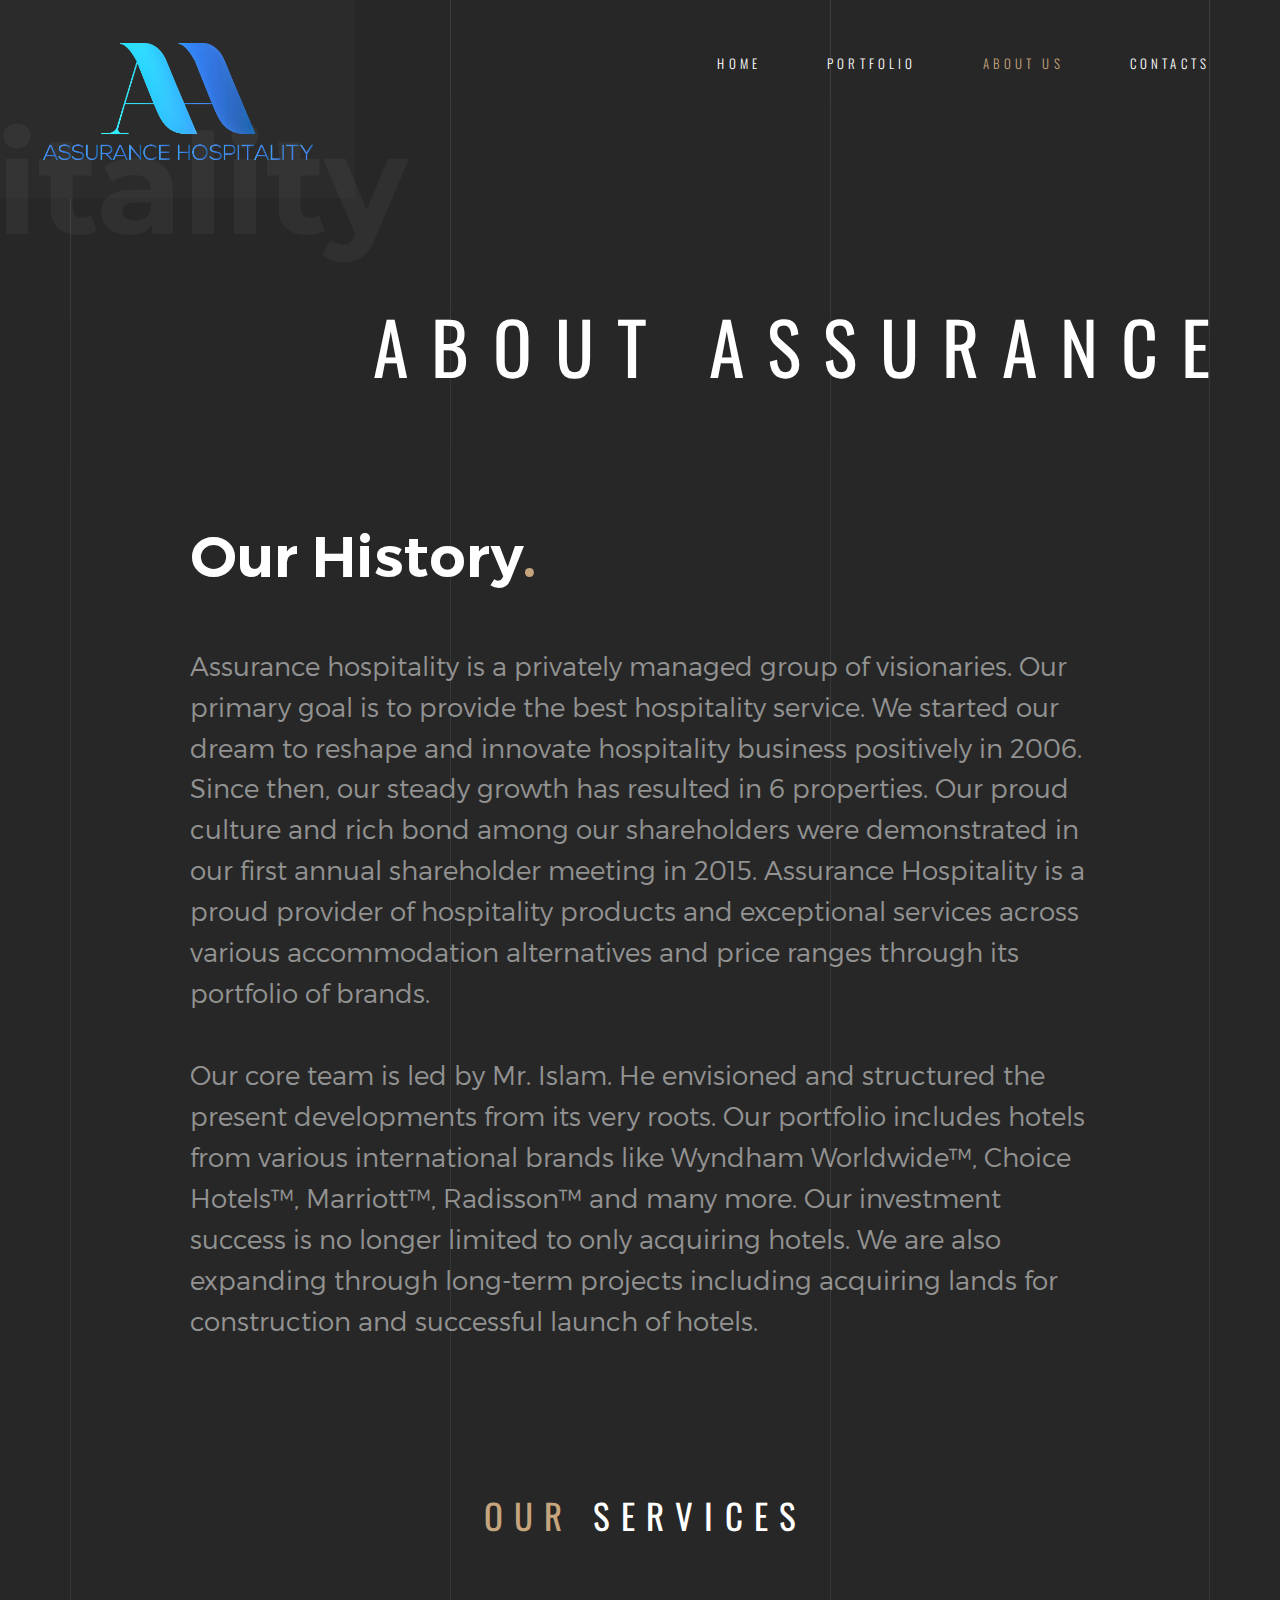
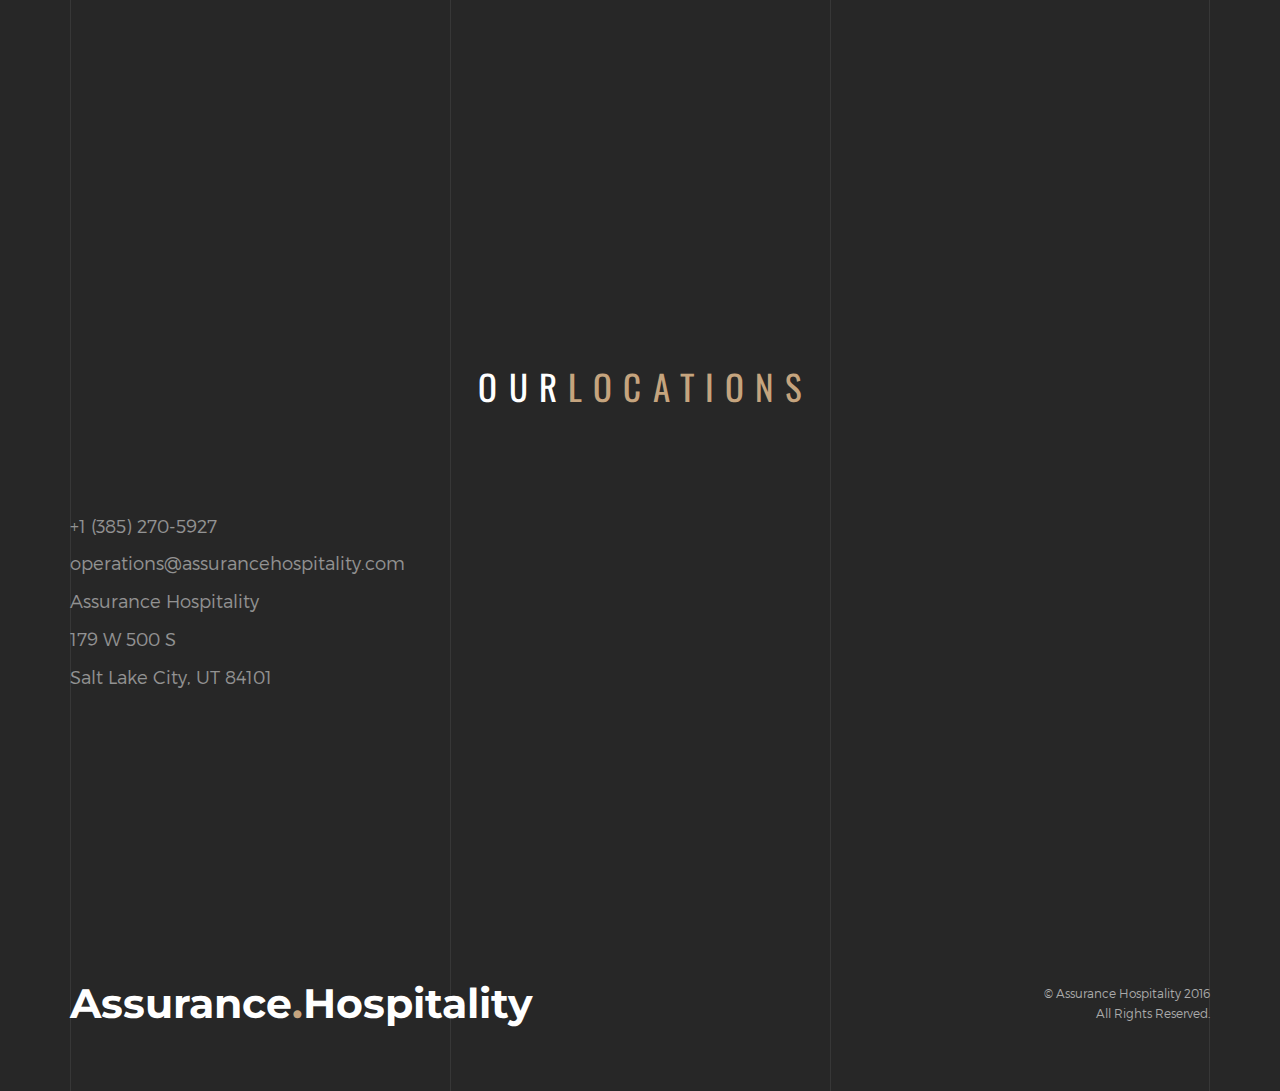
==== about.html @ e0ff30ce "First commit. These are the files Tipu vai sent." ====
<!DOCTYPE HTML>
<html lang="en">
<head>
<meta  charset="utf-8">
<meta name="viewport" content="width=device-width, initial-scale=1">
<title>Assurance Hospitality</title> 
<!-- Favicons -->
<link rel="shortcut icon" href="favicon.ico">
<link rel="apple-touch-icon" href="apple-touch-icon.png">
<link rel="apple-touch-icon" sizes="72x72" href="apple-touch-icon-72x72.png">
<link rel="apple-touch-icon" sizes="114x114" href="apple-touch-icon-114x114.png">

<!-- Styles -->
<link href="https://fonts.googleapis.com/css?family=Oswald:300,400,700" rel="stylesheet">
<link href="https://fonts.googleapis.com/css?family=Montserrat:400,700" rel="stylesheet">
<link href="css/style.css?v=5" rel="stylesheet" media="screen">
</head>
<body>
  
    <!-- Loader -->

    <div class="loader">
      <div class="page-lines">
        <div class="container">
          <div class="col-line col-xs-4">
            <div class="line"></div>
          </div>
          <div class="col-line col-xs-4">
            <div class="line"></div>
          </div>
          <div class="col-line col-xs-4">
            <div class="line"></div>
            <div class="line"></div>
          </div>
        </div>
      </div>
      <div class="loader-brand"> 
        <div class="sk-folding-cube">
          <div class="sk-cube1 sk-cube"></div>
          <div class="sk-cube2 sk-cube"></div>
          <div class="sk-cube4 sk-cube"></div>
          <div class="sk-cube3 sk-cube"></div>
        </div>
      </div>
    </div>

    <header id="top" class="header-inner">
      <div class="brand-panel">
        <a href="#" class="brand">
          <span class="text-primary"></span><img alt="" width="130" class="logo" src="img/logo-small.png"> 
        </a>
        <div class="brand-name">Assurance.Hospitality</div>
      </div>
      <!--div class="header-phone">+7 (212) 674-25-10</div-->
      <div class="vertical-panel-content">
        <div class="vertical-panel-info">
            <!--div class="line"></div-->
         </div>
        <!--ul class="social-list">
          <li><a href="" class="fa fa-instagram"></a></li>
          <li><a href="" class="fa fa-twitter"></a></li>
          <li><a href="" class="fa fa-behance"></a></li>
          <li><a href="" class="fa fa-facebook"></a></li>
        </ul-->  
      </div>

      <!-- Navigation Desctop -->

      <nav class="navbar-desctop visible-md visible-lg">
        <div class="container">
          <a href="#top" class="brand js-target-scroll">
            Assurance<span class="text-primary">.</span>Hospitality
          </a>
          <ul class="navbar-desctop-menu">
            <li>
              <a href="index.html">Home</a>
            </li>
            <li>
              <a href="current.html">Portfolio</a>
              <ul>
                <li><a href="current.html">Current</a></li>
                <li>
                  <a href="sold.html">Sold</a>
                </li>
              </ul>
            </li>  
            <li class="active">
              <a href="about.html">About us</a>
            </li>
            <li>
              <a href="contacts.html">Contacts</a>
            </li>
          </ul>
        </div>
      </nav>

      <!-- Navigation Mobile -->

      <nav class="navbar-mobile">
        <a href="#top" class="brand js-target-scroll">
          Assurance<span class="text-primary">.</span>Hospitality
        </a>

        <!-- Navbar Collapse -->

        <button type="button" class="navbar-toggle collapsed" data-toggle="collapse" data-target="#navbar-mobile">
          <span class="sr-only">Toggle navigation</span>
          <span class="icon-bar"></span>
          <span class="icon-bar"></span>
          <span class="icon-bar"></span>
        </button>

        <div class="collapse navbar-collapse" id="navbar-mobile"> 
          <ul class="navbar-nav-mobile">
            <li>
              <a href="index.html">Home </a>
            </li>
            <li>
              <a href="#">Portfolio <i class="fa fa-angle-down"></i></a>
              <ul>
                <li><a href="current.html">Current</a></li>
                <li>
                  <a href="sold.html">Sold</a>
                </li>
              </ul>
            </li>  
            <li class="active">
              <a href="about.html">About us</a>
            </li>
            <li>
              <a href="contacts.html">Contacts</a>
            </li>
          </ul>
        </div>
      </nav> 
    </header>

  <!-- Layout -->

  <div class="layout">
    
    <!-- Home -->
    
    <main class="main main-inner bg-about" data-stellar-background-ratio="0.6" style="padding-bottom:15vmin">
      <div class="container">
        <header class="main-header">
          <h1>About Assurance</h1>
        </header>
      </div>

      <!-- Lines -->

      <div class="page-lines">
        <div class="container">
          <div class="col-line col-xs-4">
            <div class="line"></div>
          </div>
          <div class="col-line col-xs-4">
            <div class="line"></div>
          </div>
          <div class="col-line col-xs-4">
            <div class="line"></div>
            <div class="line"></div>
          </div>
        </div>
      </div>
    </main>

    <div class="content">   
    
      <!-- About  -->

      <section id="about" class="about">
        <div class="container">
          <div class="entry">
            <h3 class="entry-title">Our History<span class="text-primary">.</span></h3>
            <p class="entry-text">Assurance hospitality is a privately managed group of visionaries. Our primary goal is to provide the best hospitality service. We started our dream to reshape and innovate hospitality business positively in 2006. Since then, our steady growth has resulted in 6 properties. Our proud culture and rich bond among our shareholders were demonstrated in our first annual shareholder meeting in 2015. Assurance Hospitality is a proud provider of hospitality products and exceptional services across various accommodation alternatives and price ranges through its portfolio of brands.

            </p>
			<p class="entry-text">  Our core team is led by Mr. Islam. He envisioned and structured the present developments from its very roots. Our portfolio includes hotels from various international brands like Wyndham Worldwide™, Choice Hotels™, Marriott™, Radisson™ and many more. Our investment success is no longer limited to only acquiring hotels. We are also expanding through long-term projects including acquiring lands for construction and successful launch of hotels.
			</p>
          </div>
        </div>
      </section>

      <!-- Services -->

      <section id="services" class="services section">
        <div class="container">
          <header class="section-header">
            <h2 class="section-title"><span class="text-primary">Our</span> Services</h2>
          </header>
          <div class="section-content">
            <div class="row-services row-base row">
              <!--div class="col-base col-service col-sm-6 col-md-4 wow fadeInUp">
                <div class="service-item">
                  <img alt="" src="img/img-icon/icon-architecture.png">
                  <h4>Our Mission</h4>
                  <p>Create a home away from home for our guests through operational excellence, process optimization,  and exceptional customer service fueled by dedicated staff and management </p>
                </div>
              </div-->
              <div class="col-base col-service col-sm-6 col-md-6 wow fadeInUp" data-wow-delay="0.3s">
                <div class="service-item">
                  <img alt="" src="img/img-icon/icon-interiors.png">
                  <h4>Our Vision </h4>
                  <p>Our vision is to maintain our aggressive growth while maintaining our core values and exceptional service to our guests. 
                   </p>
                </div>
              </div>
              <div class="clearfix visible-sm"></div>
              <div class="col-base col-service col-sm-6 col-md-6 wow fadeInUp" data-wow-delay="0.6s">
                <div class="service-item">
                  <img alt="" src="img/img-icon/icon-planing.png">
                  <h4>Our Core Values</h4>
                  <p>Respect everyone, everywhere

Hire, retain and empower employees

Provide individual growth

Outperform the competition</p>
                </div>
              </div>
            </div>
          </div>
        </div>
      </section>

      <!-- Objects -->

      <section id="objects" class="objects section">
        <div class="container">
          <header class="section-header">
            <h2 class="section-title">OUR<span class="text-primary">LOCATIONS</span></h2>
          </header>
          <div class="section-content">
			<div class="row-base row">
				<div class="col-address col-base col-md-4">
					+1 (385) 270-5927<br>
					operations@assurancehospitality.com<br>
					Assurance Hospitality<br> 
					179 W 500 S<br>
					Salt Lake City, UT 84101
				</div>
				<div class="objects col-md-8">
					<div id="map" style="width: 100%; height: 400px;"></div>			
				</div>
			</div>
			<!--div class="objects">
              <img alt="" class="img-responsive" src="img/map.png">

              

              <div class="object-label" style="left:12.6%; top:42%;">
                <div class="object-info">
                  <h3 class="object-title">New York</h3>
                  <div class="object-content">
                    +0 595-510-1352<br>
                    flatley.don@weissnat.me<br>
                    713 Dibbert Bridge
                  </div>
                </div>
              </div>

              <div class="object-label" style="left: 25.7%; top: 39.1%;">
                <div class="object-info in">
                  <h3 class="object-title">New York</h3>
                  <div class="object-content">
                    +0 595-510-1352<br>
                    flatley.don@weissnat.me<br>
                    713 Dibbert Bridge
                  </div>
                </div>
              </div>

              <div class="object-label" style="left: 32.2%; top: 80.6%;">
                <div class="object-info">
                  <h3 class="object-title">New York</h3>
                  <div class="object-content">
                    +0 595-510-1352<br>
                    flatley.don@weissnat.me<br>
                    713 Dibbert Bridge
                  </div>
                </div>
              </div>
              
              <div class="object-label" style="left: 47.3%; top: 34.5%;">
                <div class="object-info">
                  <h3 class="object-title">New York</h3>
                  <div class="object-content">
                    +0 595-510-1352<br>
                    flatley.don@weissnat.me<br>
                    713 Dibbert Bridge
                  </div>
                </div>
              </div>

              <div class="object-label" style="left: 50.7%; top: 20.4%;">
                <div class="object-info">
                  <h3 class="object-title">New York</h3>
                  <div class="object-content">
                    +0 595-510-1352<br>
                    flatley.don@weissnat.me<br>
                    713 Dibbert Bridge
                  </div>
                </div>
              </div>

              <div class="object-label" style="left: 64.4%; top: 22.4%;">
                <div class="object-info">
                  <h3 class="object-title">New York</h3>
                  <div class="object-content">
                    +0 595-510-1352<br>
                    flatley.don@weissnat.me<br>
                    713 Dibbert Bridge
                  </div>
                </div>
              </div>

              <div class="object-label" style="left: 82.2%; top: 32.6%;">
                <div class="object-info">
                  <h3 class="object-title">New York</h3>
                  <div class="object-content">
                    +0 595-510-1352<br>
                    flatley.don@weissnat.me<br>
                    713 Dibbert Bridge
                  </div>
                </div>
              </div>

              <div class="object-label" style="left: 84.4%; top: 82.3%;">
                <div class="object-info">
                  <h3 class="object-title">New York</h3>
                  <div class="object-content">
                    +0 595-510-1352<br>
                    flatley.don@weissnat.me<br>
                    713 Dibbert Bridge
                  </div>
                </div>
              </div>
            </div-->
          </div>
        </div>
      </section>

      <!-- Contacts -->

      <!--section class="contacts section">
        <div class="container">
          <header class="section-header">
            <h2 class="section-title">Get <span class="text-primary">in touch</span></h2>
          </header>
          <div class="section-content">
            <div class="row-base row">
              <div class="col-address col-base col-md-4">
                +1 (385) 270-5927<br>
                operations@assurancehospitality.com<br>
				Assurance Hospitality<br> 
				179 W 500 S<br>
				Salt Lake City, UT 84101
              </div>
              <div class="col-base  col-md-8">
                <form class="js-ajax-form">
                  <div class="row-field row">
                    <div class="col-field col-sm-6 col-md-4">
                      <div class="form-group">
                        <input type="text" class="form-control" name="name" placeholder="Name">
                      </div>
                      <div class="form-group">
                        <input type="email" class="form-control" name="email" required placeholder="Email *">
                      </div>
                    </div>
                    <div class="col-field col-sm-6 col-md-4">
                      <div class="form-group">
                        <input type="tel" class="form-control" name="phone" placeholder="Phone">
                      </div>
                      <div class="form-group">
                        <input type="text" class="form-control" name="company" placeholder="Company">
                      </div>
                    </div>
                    <div class="col-field col-sm-12 col-md-4">
                      <div class="form-group">
                        <textarea class="form-control" name="message" placeholder="Message"></textarea>
                      </div>
                    </div>
                    <div class="col-message col-field col-sm-12">
                      <div class="form-group">
                        <div class="success-message"><i class="fa fa-check text-primary"></i> Thank you!. Your message is successfully sent...</div>
                        <div class="error-message">We're sorry, but something went wrong</div>
                      </div>
                    </div>
                  </div>
                  <div class="form-submit text-right"><button class="btn btn-shadow-2 wow swing">Send <i class="icon-next"></i></button></div>
                </form>
              </div>
            </div>
          </div>
        </div>
      </section-->

      <!-- Footer -->

 <footer id="footer" class="footer">     
        <div class="container">
          <div class="row-base row">
            <div class="col-base text-left-md col-md-4">
              <a href="#" class="brand">
                Assurance<span class="text-primary">.</span>Hospitality
              </a>
            </div>
            <div class="text-center-md col-base col-md-4">
              <a href="" class="author-link">
               
              </a>
            </div>
            <div class="text-right-md col-base col-md-4">
              © Assurance Hospitality 2016 </br> All Rights Reserved.
            </div>
          </div>
        </div>
      </footer>


      <!-- Lines -->

      <div class="page-lines">
        <div class="container">
          <div class="col-line col-xs-4">
            <div class="line"></div>
          </div>
          <div class="col-line col-xs-4">
            <div class="line"></div>
          </div>
          <div class="col-line col-xs-4">
            <div class="line"></div>
            <div class="line"></div>
          </div>
        </div>
      </div>
    </div>
  </div>

<!-- SCRIPTS -->

<script src="js/jquery.min.js"></script>
<script src="js/bootstrap.min.js"></script>
<script src="js/smoothscroll.js"></script>
<script src="js/jquery.validate.min.js"></script>
<script src="js/wow.min.js"></script>
<script src="js/jquery.stellar.min.js"></script>
<script src="js/jquery.magnific-popup.js"></script>
<script src="js/owl.carousel.min.js"></script>
<script src="js/interface.js"></script> 
<!--[if IE]>
<script type="text/javascript"  src="pie/PIE.js"></script>
<![endif]-->

<script>
$(function() {
    if (window.PIE) {
        $('.main-inner').each(function() {
			PIE.attach(this);
        });
    }
});
</script>
<script src="http://maps.google.com/maps/api/js?sensor=false&libraries=places&key=AIzaSyBG_8_GuB3DqbwBuhgr94xfD7hB4uDyXN0" type="text/javascript"></script>
<script type="text/javascript">
	var locations = [
	  ['Mariott Courtyard', 40.2556806,-111.6607125, 4],
	  ['Comfort Inn', 40.758204,-111.8976367, 5],
	  ['Sleep Inn', 40.5575566,-111.8997591, 3],
	  ['Comfort Inn & Suites', 40.6988565,-111.9513579, 2],
	  ['Country Inn & Suites', 40.8989392,-111.8949605, 1]
	];

	var map = new google.maps.Map(document.getElementById('map'), {
	  zoom: 8,
	  center: new google.maps.LatLng(40.80, -111.50),
	  mapTypeId: google.maps.MapTypeId.ROADMAP
	});

	var infowindow = new google.maps.InfoWindow();

	var marker, i;

	for (i = 0; i < locations.length; i++) {  
	  marker = new google.maps.Marker({
		position: new google.maps.LatLng(locations[i][1], locations[i][2]),
		map: map
	  });

	  google.maps.event.addListener(marker, 'click', (function(marker, i) {
		return function() {
		  infowindow.setContent(locations[i][0]);
		  infowindow.open(map, marker);
		}
	  })(marker, i));
	}
</script>
</body>
</html>
---- css/style.css ----
/* ------------------------------------------------------------------------------

  Template Name: Go.arch 
  Description: Go.arch  - Architecture HTML Template
  Author: Murren
  Author URI: http://themeforest.net/user/murren20
  Version: 1.0
  
  1.  Global

      1.1 General
      1.2 Typography
      1.3 Fields
      1.4 Buttons
      1.5 Icons
      1.6 Loader
      1.7 Content styles

  2.  Header 

      2.1 Brand
      2.2 Vertical Panel
      2.3 Navbar Desctop
      2.4 Navbar Desctop Affix
      2.5 Navbar Mobile
      2.6 Navbar Mobile Affix
      

  3.  Main

      3.1 Slider

  4.  About

      4.1 Services
      4.1 Object map

  5.  Projects

      5.1 Project Carousel
      5.2 Magnific popup
      5.3 Project Details

  6.  Experience
  7.  Clients
  8   Blog

      8.1 Blog Details
      8.2 Widgets
      8.3 Widget Recent Post

  9.  Contacts  
  10. Footer
  11. Responsive styles

      11.1 Min width: 768px
      11.2 Min width 992px
      11.3 Min width 1200px 
      11.4 Max height 480px

    
    
/*-------------------------------------------------------------------------------
  1. Global
-------------------------------------------------------------------------------*/



/* 1.1 General */



@import url('bootstrap.min.css');
@import url('font-awesome.min.css');
@import url('animate.css');
@import url('hover.css');
@import url('magnific-popup.css');
@import url('owl.carousel.css');
@import url('owl.transitions.css');
@import url('settings.css');
@import url('layers.css');
@import url('navigation.css');


html{
  font-size: 75%;
  -webkit-font-smoothing: antialiased;
}

body{
  font-family: 'montserratlight', sans-serif;
  font-size: 1em;
  line-height: 1.65;
  color: rgba(255,255,255,0.5);
  background-color: #272727;
}

::-webkit-scrollbar{
  width: 8px;
  height: 8px;
}

::-webkit-scrollbar-thumb {
  cursor: pointer;
  background: #c5a47e;
}

::selection{
  background-color:#c5a47e;
  color:#fff;
}

-webkit-::selection{
    background-color:#c5a47e;
    color:#fff;
}

::-moz-selection{
    background-color:#c5a47e;
    color:#fff;
}



/* 1.2 Typography */



@font-face {
  font-family: 'montserratlight';
  src: url('../fonts/montserrat/Montserrat-Light.ttf');
  font-weight: normal;
  font-style: normal;

}

@font-face {
  font-family: 'montserratsemibold';
  src: url('../fonts/montserrat/Montserrat-SemiBold.ttf');
  font-weight: normal;
  font-style: normal;

}

h1,
.h1{ 
  font-family: 'Oswald', sans-serif;
  font-weight: 400;
  font-size: 8vmin;
  line-height: 1.2;
  letter-spacing: 0.32em;
  text-transform: uppercase;
  color: #fff;
}

h2,
.h2{ 
  font-family: 'Oswald', sans-serif;
  font-weight: 400;
  font-size: 2.1875em;
  letter-spacing: 0.32em;
  text-transform: uppercase;
  color: #fff;
}

h3,
.h3{
  font-family: 'montserratsemibold';
  font-size: 1.875em;
  line-height: 1.1;
  font-weight: normal;
  color:#fff;
}

h4,
.h4{
  font-family: 'montserratsemibold';
  font-size: 1.125em;
  line-height: 1.35;
  font-weight: normal;
  color:#fff;
  letter-spacing: 0.2em;
  text-transform: uppercase;
}

h1 a,
.h1 a,
h2 a,
.h2 a,
h3 a,
.h3 a,
h4 a,
.h4 a{
  color:inherit;
}

h1 a:hover,
.h1 a:hover,
h2 a:hover,
.h2 a:hover,
h3 a:hover,
.h3 a:hover,
h4 a:hover,
.h4 a:hover{
  text-decoration: none;
}

p{
  margin-bottom: 1.6em;
}

b, strong{
  font-family: 'Montserrat', sans-serif;
}

ul{
  list-style: none;
  padding-left: 0;
}

a {
  color:#c5a47e;
  -webkit-transition: color .3s ease-out;
       -o-transition: color .3s ease-out;
          transition: color .3s ease-out;
}

a:hover,
a:focus {
  color:#c5a47e;
  outline: none;
}

a:focus{
  text-decoration: none;
}



/* 1.3 Fields */



.form-control,
textarea.form-control{
  font-size: 1em;
  height: 3.625em;
  border-radius: 0.75em;
  padding-left: 22px;
  color: #fff;
  background-color: #323232;
  border:1px solid #323232;
  -webkit-box-shadow:none;
          box-shadow:none;
      -webkit-appearance: none;
  -webkit-transition: all .15s;
       -o-transition: all .15s;
          transition: all .15s;
}

textarea.form-control{
  height: 7.9em;
  padding-top:1.1em;
  resize:none;
}

.form-control:focus{
  border-color:#c5a47e;
  outline: 0;
  -webkit-box-shadow:none;
          box-shadow:none;
}

.form-control::-moz-placeholder {
  color: #fff;
  opacity: 1;
}

.form-control:-ms-input-placeholder {
  color: #fff;
}

.form-control::-webkit-input-placeholder {
  color: #fff;
}

.form-control.error{
  border-color:#c5a47e;
}

.form-group{
  margin-bottom: 10px;
}

.wobble-error{
  -webkit-animation: hvr-wobble-horizontal 1s ease-in-out 0s 1 normal;
           animation: hvr-wobble-horizontal 1s ease-in-out 0s 1 normal;
}

label.error{
  display: none!important;
}



/* 1.4 Buttons */



.btn{
  font-family: 'montserratsemibold';
  position: relative;
  display: inline-block;
  border:0.2em solid #c5a47e;
  border-radius: 30px;
  padding:1.1em 2.2em 1.05em;
  font-size: 0.875em;
  color:#fff;
  letter-spacing: 0.15em;
  text-transform: uppercase;
  text-decoration: none;
  background-color: #c5a47e;
  border:0;
  -webkit-transition: all .3s ease-out!important;
          transition: all .3s ease-out!important;
}

.btn:hover,
.btn:focus{
  color: #fff;
  background-color: #323232;
  -webkit-box-shadow:none;
  box-shadow: none;
  outline: none!important;
}

.btn .icon-next{
  position: relative;
  top:-0.1em;
  margin-left: 0.6em;
  vertical-align: middle;
}

.btn-gray{
  background-color: #323232;
  border-color: #323232;
}

.btn-gray:hover{

  background-color: #c5a47e;
}

.btn-shadow-1{
  box-shadow:0 15px 34px rgba(0,0,0,0.18);
}

.btn-shadow-2{
  box-shadow:0 15px 34px rgba(0,0,0,0.18);
}



/* 1.5 Icons */



.icon-next{
  display: inline-block;
  width:0.94em;
  height: 0.75em;
  background:url(../img/img-icon/next.png) 0 0 no-repeat;
  background-size:0.94em 0.75em;
}



/* 1.6 Loader */



.loader{
  position: fixed;
  overflow: hidden;
  z-index: 100;
  left: 0;
  top: 0;
  width: 100%;
  height: 100%;
  background:#272727;
  color:#fff;
  text-align: center;
}

.loader-brand{
  position: absolute;
  left:0;
  width: 100%;
  top:50%;
  -webkit-transform: translate(0, -50%);
      -ms-transform: translate(0, -50%);
       -o-transform: translate(0, -50%);
          transform: translate(0, -50%);
}

.sk-folding-cube {
  margin: 20px auto;
  width: 40px;
  height: 40px;
  position: relative;
  -webkit-transform: rotateZ(45deg);
          transform: rotateZ(45deg);
}

.sk-folding-cube .sk-cube {
  float: left;
  width: 50%;
  height: 50%;
  position: relative;
  -webkit-transform: scale(1.1);
      -ms-transform: scale(1.1);
          transform: scale(1.1); 
}

.sk-folding-cube .sk-cube:before {
  content: '';
  position: absolute;
  top: 0;
  left: 0;
  width: 100%;
  height: 100%;
  background-color: #c5a47e;
  -webkit-animation: sk-foldCubeAngle 2.4s infinite linear both;
          animation: sk-foldCubeAngle 2.4s infinite linear both;
  -webkit-transform-origin: 100% 100%;
      -ms-transform-origin: 100% 100%;
          transform-origin: 100% 100%;
}

.sk-folding-cube .sk-cube2 {
  -webkit-transform: scale(1.1) rotateZ(90deg);
          transform: scale(1.1) rotateZ(90deg);
}

.sk-folding-cube .sk-cube3 {
  -webkit-transform: scale(1.1) rotateZ(180deg);
          transform: scale(1.1) rotateZ(180deg);
}

.sk-folding-cube .sk-cube4 {
  -webkit-transform: scale(1.1) rotateZ(270deg);
          transform: scale(1.1) rotateZ(270deg);
}

.sk-folding-cube .sk-cube2:before {
  -webkit-animation-delay: 0.3s;
          animation-delay: 0.3s;
}

.sk-folding-cube .sk-cube3:before {
  -webkit-animation-delay: 0.6s;
          animation-delay: 0.6s; 
}

.sk-folding-cube .sk-cube4:before {
  -webkit-animation-delay: 0.9s;
          animation-delay: 0.9s;
}

@-webkit-keyframes sk-foldCubeAngle {
  0%, 10% {
    -webkit-transform: perspective(140px) rotateX(-180deg);
            transform: perspective(140px) rotateX(-180deg);
    opacity: 0; 
  } 25%, 75% {
    -webkit-transform: perspective(140px) rotateX(0deg);
            transform: perspective(140px) rotateX(0deg);
    opacity: 1; 
  } 90%, 100% {
    -webkit-transform: perspective(140px) rotateY(180deg);
            transform: perspective(140px) rotateY(180deg);
    opacity: 0; 
  } 
}

@keyframes sk-foldCubeAngle {
  0%, 10% {
    -webkit-transform: perspective(140px) rotateX(-180deg);
            transform: perspective(140px) rotateX(-180deg);
    opacity: 0; 
  } 25%, 75% {
    -webkit-transform: perspective(140px) rotateX(0deg);
            transform: perspective(140px) rotateX(0deg);
    opacity: 1; 
  } 90%, 100% {
    -webkit-transform: perspective(140px) rotateY(180deg);
            transform: perspective(140px) rotateY(180deg);
    opacity: 0; 
  }
}



/* 1.7 Content styles */



.layout{
  position: relative;
  overflow: hidden;
}

.text-primary{
  color:#c5a47e;
}

.page-lines{
  position: absolute;
  z-index: -1;
  left: 0;
  top:0;
  width: 100%;
  height: 100%;
}

.page-lines .col-line{
  padding: 0;
}

.page-lines .line{
  position: absolute;
  left: 0;
  width: 1px;
  height: 50000px;
  background-color:rgba(255,255,255,0.08);
}

.page-lines .col-line:last-child .line:last-child{
  left: auto;
  right: 0;
}

.row-base{
  margin-top: -3em;
}

.col-base{
  margin-top: 3em;
}

.section{
  position: relative;
  margin-top: 7.1em;
  margin-bottom: 7.1em;
}

.section-header{
  position: relative;
}

.section-title{
  text-align: center;
  margin:0;
  margin-left: 0.32em;
}

.fade-title-left,
.fade-title-right{
  font-family: 'Montserrat', sans-serif;
  font-weight: 700;
  font-size: 10.8em;
  line-height: 1;
  color: #fff;
  position: absolute;
  left: 0;
  top:0.03em;
  opacity: 0.03;
  -webkit-transform: translate(-50%, -50%);
  -ms-transform: translate(-50%, -50%);
  -o-transform: translate(-50%, -50%);
  transform: translate(-50%, -50%);
}

.fade-title-right{
  left:100%;
}

.section-content{
  margin-top: 7.1em;
}



/*-------------------------------------------------------------------------------
  2. Header
-------------------------------------------------------------------------------*/



.header-inner .vertical-panel-content{
  bottom:auto;
  top:12.2vmin;
}



/* 2.1 Brand */



.brand-panel{
  position: absolute;
  z-index: 4;
  left: 0;
  top:0;
  width: 39.47vmin;
  height: 22.0vmin;
  padding: 4.8vmin 2em 4.8vmin;
  background-color: #2b2b2b;
  text-align: center;
  -webkit-transition: all 0.3s;
  -o-transition: all 0.3s;
  transition: all 0.3s;
}

.brand{
  display: inline-block;
  font-family: 'Montserrat', sans-serif;
  font-weight: 700;
  font-size:4vmin;
  line-height: 1;
  color: #fff;
}

.brand:hover,
.brand:focus{
  color: #fff;
  text-decoration: none;
}


.brand-name{
  position: absolute;
  z-index: -1;
  bottom: -0.4em;
  right:-0.38em;
  font-family: 'Montserrat', sans-serif;
  font-weight: 700;
  font-size: 8.75em;
  line-height: 1;
  opacity: 0.04;
  color: #fff;
}


.brand-name-index {
    position: relative;
    font-family: 'Montserrat', sans-serif;
    font-weight: 700;
    font-size: 41px;
    line-height: 1;
    opacity: 0.04;
    color: #fff;
    margin: 22vmin 0 0 -17vmin;
}


.slide-number{
  font-family: 'Oswald', sans-serif;
  margin-top: 8vmin;
}

.slide-number .current-number{
  font-size: 8vmin;
  letter-spacing: 0.1em;
  line-height: 1;
}

.slide-number sup{
  display: inline-block;
  position: relative;
  top:-3px;
  font-size: 2vmin;
  letter-spacing: 0.1em;
  color: #5e5e5e;
  vertical-align: top;
  margin-left: 0.46em;
}

.slide-number sup .delimiter{
  display: inline-block;
  margin-right: 0.4em;
}

.header-phone{
  font-family: 'Oswald', sans-serif;
  font-weight: 300;
  font-size: 0.81em;
  letter-spacing: 0.32em;
  position: absolute;
  z-index: 3;
  color: #fff;
  left: 50vmin;
  top:5.9vmin;
}

 @media (max-width: 480px){
  .header-phone{
    display: none;
  }
 }

  @media (min-width: 992px) and (max-width: 1200px){
  .header-phone{
    display: none;
  }
 }



/* 2.2 Vertical Panel */



.vertical-panel,
.vertical-panel-content{
  position: absolute;
  width: 19.735vmin;
  left: 0;
  bottom: 0;
  text-align: center;
  -webkit-transition: all 0.3s;
  -o-transition: all 0.3s;
  transition: all 0.3s;
}

.vertical-panel{
  z-index: 3;
  height: 10000px;
  background-color: #2b2b2b;
}

.vertical-panel-content{
  z-index: 4;
}

.vertical-panel-info{
  margin-bottom: 3.5vmin;
}

.vertical-panel-info .line{
  height: 5vmin;
  width: 1px;
  margin:15px auto 0;
  background-color:#646464;
}

.vertical-panel-title{
  font-family: 'montserratsemibold';
  font-size: 10px;
  white-space: nowrap;
  text-transform: uppercase;
  letter-spacing: 1em;
  color: #fff;
  position: relative;
  left: -6px;
  margin:0 auto;
  width: 1px;
  -webkit-transform: rotate(-90deg);
  transform: rotate(-90deg);
   -webkit-transform-origin: 0 0;
  transform-origin: 0 0;
}

@media (max-height: 850px){
  .vertical-panel-title{
    display: none;
  }
}

.social-list{
  margin-bottom: 3.5vmin;
}

.social-list li{
  margin-top: 3.8vmin;
}

.social-list .fa{
  font-size: 2.4vmin;
  color: #606060;
}

.social-list .fa:hover{
  color:#c5a47e;
  text-decoration: none;
}



/* 2.3 Navbar Desctop */



.navbar-desctop{
  display: none;
  position: absolute;
  z-index: 2;
  top:0;
  left:0;
  width: 100%;
  padding:5.9vmin 0 0;
}

.navbar-desctop .brand{
  display: none;
  position: relative;
  top:-0.22em;
  font-size: 1.6em;
}

.navbar-desctop-menu{
  float: right;
  font-family: 'Oswald', sans-serif;
  font-weight: 300;
  font-size: 0.81em;
  letter-spacing: 0.32em;
  text-transform: uppercase;
  margin-bottom: 0;
}

.navbar-desctop-menu li{
  position: relative;
  -webkit-perspective: 2000px;
  perspective: 2000px;
}

.navbar-desctop-menu li a {
  display: block;
  text-decoration: none;
  color: #fff;
}

.navbar-desctop-menu li a:hover,
.navbar-desctop-menu .active > a{
  color:  #c5a47e;
}

.navbar-desctop-menu  > li{
  float: left;
  margin-left: 5.1em;
}

.navbar-desctop-menu > li > a{
  color: #fff;
  background-color: transparent;
  margin-bottom: 1.5em;
}

.navbar-desctop-menu li ul{
  position: absolute;
  z-index: 10;
  left: 100%;
  top:60%;
  visibility: hidden;
  min-width: 200px;
  opacity: 0;
  box-shadow: 0 15px 35px rgba(0,0,0,0.1);
  background:rgba(50, 50, 50, 0.95);
  -webkit-transition: all .3s ease-out;
  -moz-transition: all .3s ease-out;
  transition: all .3s ease-out;
}

.navbar-desctop-menu > li > ul{
  left: -20px;
  margin-top: 0;
}

.navbar-desctop-menu li:hover > ul{
  top:0;
  visibility: visible;
  opacity: 1;
}

.navbar-desctop-menu > li:hover > ul{
  top:100%;
}

.navbar-desctop-menu li li{
  border-bottom: 1px solid rgba(255,255,255,0.05);
}

.navbar-desctop-menu li li:last-child{
  border-bottom: 0;
}

.navbar-desctop-menu li li a{
  color: #fff;
  padding: 12px 20px 10px;
}



/* 2.4 Navbar Desctop Affix */



.navbar-desctop.affix{
  position: fixed;
  z-index: 5;
  top:0;
  background-color:rgba(50, 50, 50, 0.95);
  padding:1.3em 0 0;
  box-shadow: 0 0 35px rgba(0,0,0,0.1);
}

.navbar-desctop.affix.affix-top{
  padding-top:2.2em;
}

.navbar-desctop.affix .brand{
  display: inline-block;
}

.navbar-desctop.affix .navbar-desctop-menu li a{
  color: #fff;
}

.navbar-desctop.affix .navbar-desctop-menu li > a:hover,
.navbar-desctop.affix .navbar-desctop-menu .active > a{
  color:#c5a47e;
}



/* 2.5 Navbar Mobile */



.navbar-mobile{
  position: absolute;
  z-index: 2;
  left: 0;
  top:0;
  width: 100%;
  padding:6vmin 0;
}

.navbar-mobile .brand{
  display: none;
  margin-left: 15px;
  font-size: 1.6em;
}

.navbar-collapse{
  border:0;
  background-color: rgba(50, 50, 50, 0.95);
  -webkit-box-shadow:none;
  box-shadow:none;
}

@media (max-height: 320px ){
  .navbar-collapse{
    max-height: 240px;
  }
}

.navbar-toggle{
  padding: 0;
  margin-top:0;
  margin-bottom: 0;
  border-radius: 0;
  border:0;
}

.navbar-toggle .icon-bar{
  background-color:#fff;
  height: 2px;
  width: 30px; 
}

.navbar-toggle .icon-bar + .icon-bar{
  margin-top:5px;
}

.navbar-toggle.collapsed .icon-bar{
  background-color: #fff;
}

.navbar-nav-mobile{
  font-family: 'Oswald', sans-serif;
  font-weight: 300;
  font-size: 0.9em;
  letter-spacing: 0.32em;
  text-transform: uppercase;
  padding-top: 1.2em;
  margin-bottom: 0;
}

.navbar-nav-mobile li{
  position: relative;
  border-top:1px solid rgba(255,255,255,0.1);
}

.navbar-nav-mobile li a{
  display: block;
  padding: 1em 1em;
  color: #fff;
  text-decoration: none;
}

.navbar-nav-mobile > .current > a{
  color: #c5a47e;
}

.navbar-nav-mobile li a .fa-angle-down{
  position: relative;
  display: inline-block;
  vertical-align: middle;
}

.navbar-nav-mobile > .current > a .fa-angle-down{
  top:-0.2em;
  left:-0.3em;
  -webkit-transform: rotate(180deg);
  -ms-transform: rotate(180deg);
  -o-transform: rotate(180deg);
  transform: rotate(180deg);
}

.navbar-nav-mobile > .active > a,
.navbar-nav-mobile > .active > a:hover{
  background-color: #c5a47e;
  color: #fff;
  -webkit-transition: none;
  -o-transition: none;
  transition: none;
}

.navbar-nav-mobile ul{
  display: none;
}

.navbar-nav-mobile li a:hover,
.navbar-nav-mobile li .active > a{
  color: #c5a47e;
}



/* 2.6 Navbar Mobile Affix */



.navbar-mobile.affix{
  position: fixed;
  z-index: 5;
  background-color:rgba(50, 50, 50, 0.95);
  box-shadow: 0 0 35px rgba(0,0,0,0.1);
  padding: 1.2em 0;
}

.navbar-mobile.affix .brand{
  display: inline-block;
}

.navbar-mobile.affix .navbar-toggle .icon-bar{
  background-color:#c5a47e;
}



/*-------------------------------------------------------------------------------
  3. Main
-------------------------------------------------------------------------------*/



.main{
  position: relative;
  overflow: hidden;
  min-height: 420px;
}

.main-inner{
  position: relative;
  z-index: 1;
  min-height: 0;
  padding: 33.7vmin 0 33.7vmin;
}


.main-inner .page-lines{
  z-index: 1;
}

.main-inner:after{
  content:'';
  position: absolute;
  left: 0;
  width: 100%;
  height: 100%;
  top:0;
  background: -webkit-linear-gradient(bottom,  rgba(39,39,39,1) 0%,rgba(39,39,39,0.95) 26%,rgba(39,39,39,0.6) 100%); /* Chrome10-25,Safari5.1-6 */
  background: -ms-linear-gradient(to top,  rgba(39,39,39,1) 0%,rgba(39,39,39,0.95) 26%,rgba(39,39,39,0.6) 100%); /* W3C, IE10+, FF16+, Chrome26+, Opera12+, Safari7+ */ 
  background: linear-gradient(to top,  rgba(39,39,39,1) 0%,rgba(39,39,39,0.95) 26%,rgba(39,39,39,0.6) 100%); /* W3C, IE10+, FF16+, Chrome26+, Opera12+, Safari7+ */ 
  -pie-background: linear-gradient(#696969, #272727);
}

.main-projects,
.main-contacts{
  padding: 34.2vmin 0 15vmin;
}

.main-project{
  padding: 33.7vmin 0 11vmin;
  background-size: cover;
  background-position: center 0;
}

.main-header{
  position: relative;
  z-index: 2;
  color: #fff;
  text-align: right;
  padding-left: 38.5vmin;
}

.main-header h1{
  color: #fff;
  margin:0;
  margin-right: -0.32em;
}



/* 3.1 Slider */



.rev_slider{
  color: #fff;
  min-height: 420px;
}

.rev_slider .btn{
  -webkit-transition: background-color .3s ease-out!important;
          transition: background-color .3s ease-out!important;
}

.tp-caption{
  padding: 0 20px;
  text-align: right;
}

.arrow-left,
.arrow-right{
  position: absolute;
  z-index: 4;
  bottom: 4vh;
  cursor: pointer;
  -webkit-transition: all 0.3s;
  -o-transition: all 0.3s;
  transition: all 0.3s;
}

.arrow-left{
  left: 22vmin;
}

.arrow-right{
  right: 15px;
}

.arrow-left:after,
.arrow-right:before{
  content:'';
  display: inline-block;
  vertical-align: middle;
  background-color: transparent;
  font-family: 'Oswald', sans-serif;
  font-size: 1em;
  line-height: 1;
  letter-spacing: 0.32em;
  text-transform: uppercase;
  color: #fff;
}

.arrow-left:after{
  content:'Prev';
}

.arrow-right:before{
  content:'Next';
}

.arrow-left:before,
.arrow-right:after{
  content:'';
  display: inline-block;
  vertical-align: middle;
  width:1.3em;
  height: 1em;
  opacity: 0.25;
  -webkit-transition: all 0.5s;
  -o-transition: all 0.5s;
  transition: all 0.5s;
}

.arrow-left:hover:before,
.arrow-right:hover:after{
  opacity: 1;
}

.arrow-left:before{
  background: url(../img/img-icon/prev.png) 0 0 no-repeat;
  background-size: 1.3em 1em;
  margin-right: 0.82em;
}

.arrow-right:after{
  background: url(../img/img-icon/next.png) 0 0 no-repeat;
  background-size: 1.3em 1em;
  margin-left: 0.72em;
}

.slide-title{
  font-family: 'Oswald', sans-serif;
  font-size: 50px;
  letter-spacing: 0.32em;
  text-transform: uppercase;
}

.slide-subtitle{
  font-size: 18px;
  line-height: 1.7;
}



/* ------------------------------------------------------------------------------- */
/*  4. About
/* ------------------------------------------------------------------------------- */



.bg-about{
  /*background: url(../img/bg/about.jpg) 50% 0 no-repeat;*/
  background-size: cover;
}

.entry-title{
  font-size: 3.6em;
  margin:0 0 1em;
}

.entry-text{
  font-size: 1.6em;
  line-height: 1.6;
}

.about .fade-title-left{
  top:1em;
}

.col-about-title{
  margin-top: 0;
  margin-bottom:1.1em; 
}

.col-about-info p:last-child{
  margin-bottom: 0; 
}

.col-about-img{
  position: relative;
}

.col-about-img img{
  display: block;
  box-shadow: 0 8px 25px rgba(0,0,0,0.2);
}



/* 4.1 Services */



.row-services{
  margin-left: -4.1em;
  margin-right: -4.1em;
}

.col-service{
  padding: 0 4.1em;
}

.service-item{
  margin-bottom:2em; 
}

.service-item:last-child{
  margin-bottom: 0;
}

.service-item h4{
  margin-top: 0.8em;
  margin-bottom: 1.1em;
}

.services .service-item h4{
  margin-top: 1.25em;
}

.service-item p:last-child{
  margin-bottom: 0;
}


/* 4.2 Object Map */



.objects{
  position: relative;
}

.object-label{
  position: absolute;
  width: 1em;
  height: 1em;
  background-color: #e5bf93;
  box-shadow:0  0  70px 8px rgba(197,164,126,0.75);
  border-radius: 50%;
  cursor: pointer;
  -webkit-transition: all 0.5s;
  -o-transition: all 0.5s;
  transition: all 0.5s;
}

.object-label:hover{
  box-shadow:none;
}

.popover.top{
  margin-top: -20px;
}

.object-info{
  position: absolute;
  display: none;
  z-index: 1;
  left: 50%;
  bottom: 40px;
  width: 12.4em;
  margin-left: -6.2em;
  padding: 1.1em 1.3em 3em;
  border:0;
  background-color: rgba(0,0,0,0.3);
  border-radius: 4px;
  -webkit-box-shadow: none;
  box-shadow:none;
}

.object-info.in{
  display: block;
}

.object-info:before{
  content: '';
  position: absolute;
  top: 100%;
  left: 50%;
  margin-left: -16px;
  width: 0;
  height: 0;
  border: 16px solid transparent;
  border-top: 14px solid rgba(0,0,0,0.3);
}

.object-title{
  font-size: 1em;
  font-family: 'montserratsemibold';
  font-weight: normal;
  letter-spacing: 0.16em;
  text-transform: uppercase;
  color:#c5a47e;
  padding: 0 0 1em;
  border-bottom:1px solid rgba(249,249,249,0.2);
  margin: 0 0 .5em;
}

.object-content{
  font-family: 'montserratlight', sans-serif;
  font-size: 0.75em;
  line-height: 2.6;
  color: #fff;
  padding: 0;
}

.popover.top>.arrow{
  border-top-color: transparent;
}

.popover.top>.arrow:after{
  border-top-color:rgba(0,0,0,0.6);
}




/* ------------------------------------------------------------------------------- */
/*  5. Projects
/* ------------------------------------------------------------------------------- */



.bg-projects{
  position: relative;
  /*background:url(../img/bg/projects.jpg) 50% 0 no-repeat;*/
  background-size: cover;
}

.project{
  padding: 0;
  overflow: hidden;
}

.project figure{
  position: relative;
}

.project figure img{
  display: block;
  width: 100%;
  -webkit-transition: all 8s linear;
  -o-transition: all 8s linear;
  transition: all 8s linear;
}

.project figure:after{
  content:'';
  position: absolute;
  left: 0;
  top:0;
  width: 100%;
  height: 100%;
  background-color: #111;
  opacity: 0.7;
  -webkit-transition: all 0.5s;
  -o-transition: all 0.5s;
  transition: all 0.5s;
}

.project.project-light figure:after{
  opacity: 0.4;
}
    
.project figcaption{
  position: absolute;
  z-index: 1;
  left: 0;
  top:0;
  right:0;
  bottom:0;
  margin: 3.2em 3.6em;
}

.project-title{
  position: relative;
  top:0;
  left:0;
  margin:0;
  font-family: 'Oswald', sans-serif;
  font-weight: normal;
  font-size: 1.56em;
  line-height: 1.45;
  letter-spacing: 0.07em;
  color: #fff;
  text-transform: uppercase;
  -webkit-transition: all 0.5s;
  -o-transition: all 0.5s;
  transition: all 0.5s;
}

.project-category{
  position: absolute;
  left: 0;
  bottom: 0;
  margin:0 0 -0.8em;
  font-family: 'Oswald', sans-serif;
  font-weight: normal;
  font-size: 14px;
  color: #fff;
  letter-spacing: 0.8em;
  -webkit-transform: rotate(-90deg);
  -ms-transform: rotate(-90deg);
  -o-transform: rotate(-90deg);
  transform: rotate(-90deg);
  -webkit-transform-origin: 0 0;
  transform-origin: 0 0;
  -webkit-transition: all 0.5s;
  -o-transition: all 0.5s;
  transition: all 0.5s;
}

.project-zoom{
  position: absolute;
  left: 50%;
  top:50%;
  width: 9em;
  height: 9em;
  margin:-4.5em;
  border-radius: 50%;
  background-color: rgba(197,164,126,0.84);
  overflow: hidden;
  opacity: 0;
  -webkit-transform: scale(0.5);
  -ms-transform:scale(0.5);
  -o-transform:scale(0.5);
  transform:scale(0.5);
  -webkit-transition: all 0.7s;
  -o-transition: all 0.7s;
  transition: all 0.7s;
}

.project-zoom:after{
  content: '';
  position: absolute;
  left: 50%;
  top:50%;
  width: 2.625em;
  height:2.625em;
  background:url(../img/img-icon/zoom.png) 0 0 no-repeat;
  background-size: cover;
  -webkit-transform: translate(-50%, -50%);
  -ms-transform: translate(-50%, -50%);
  -o-transform: translate(-50%, -50%);
  transform: translate(-50%, -50%);
}

.project figure:hover:after{
  opacity: 0;
}

.project figure:hover img{
  -webkit-transform: scale(1.4);
  transform: scale(1.4);
}

.project figure:hover .project-title{
  top:30px;
  opacity: 0;
}

.project figure:hover .project-category{
  opacity: 0;
  letter-spacing: 2em;
}

.project figure:hover .project-zoom{
  opacity: 1;
  -webkit-transform: scale(1);
  -ms-transform:scale(1);
  -o-transform:scale(1);
  transform:scale(1);
}



/* 5.1 Carousel */



.owl-prev,
.owl-next{
  position: absolute;
  top:50%;
  font-family: 'Oswald', sans-serif;
  font-size:1em;
  letter-spacing: 0.32em;
  text-transform: uppercase;
  color: #fff;
  -webkit-transform: translateY(-50%);
  transform: translateY(-50%);
  -webkit-transition: all 0.3s;
  -o-transition: all 0.3s;
  transition: all 0.3s;
  opacity: 0.7;
}

.owl-prev:hover,
.owl-next:hover{
  opacity: 1;
}

.owl-prev{
  left: 0.8em;
  padding-left: 35px;
  background:url(../img/img-icon/prev.png) left 50% no-repeat;
  background-size: 1.3em 1em;
  
}

.owl-next{
  left: auto;
  right: 0.8em;
  padding-right: 35px;
  background:url(../img/img-icon/next.png) right 50% no-repeat;
  background-size: 1.3em 1em;
}



/* 5.2 Magnific popup */



.mfp-figure{
  box-shadow: none;
}

.mfp-iframe-scaler{
  overflow: visible;
}

.mfp-image-holder .mfp-close, 
.mfp-iframe-holder .mfp-close{
  padding: 0;
  margin-top: -10px;
  font-family: inherit;
  font-size: 40px;
  font-weight: 300;
  line-height: 0;
}

img.mfp-img{
  min-height: 460px;
}


.mfp-title{
  padding-right: 40px;
  font-size:1.2em;
  line-height: 1.2;
  margin-top: 3px;
  text-transform: uppercase;
  letter-spacing: 0.1em;
  padding-bottom: 10px;
}

.mfp-counter{
  top:5px;
}

.mfp-bg{
  background-color: #141414;
}

.mfp-arrow-left:before, .mfp-arrow-left .mfp-b{
  display: none;
}

.mfp-arrow-right:before, .mfp-arrow-right .mfp-b{
  display: none;
}

.mfp-wrap .mfp-content {
  -webkit-perspective: 1300px;
          perspective: 1300px
}

.mfp-wrap .mfp-figure,
.mfp-wrap .mfp-iframe-scaler {
  opacity: 0;
  -webkit-transform-style: preserve-3d;
  transform-style: preserve-3d;
  -webkit-transform:scale(0) rotateY(60deg);
  -o-transform:scale(0) rotateY(60deg);
  transform:scale(0) rotateY(60deg);
}

.mfp-bg {
  opacity: 0;
  -webkit-transition: .5s;
       -o-transition: .5s;
          transition: .5s;
}

.mfp-wrap .mfp-figure,
.mfp-wrap .mfp-iframe-scaler {
  opacity: 0;
  -webkit-transition: .3s ease-in-out;
       -o-transition: .3s ease-in-out;
          transition: .3s ease-in-out;
  -webkit-transform: rotateY(-60deg);
      -ms-transform: rotateY(-60deg);
       -o-transform: rotateY(-60deg);
          transform: rotateY(-60deg);
}

.mfp-bg {
  opacity: 0;
  -webkit-transition: .5s;
       -o-transition: .5s;
          transition: .5s;
}

.mfp-wrap.mfp-ready .mfp-figure,
.mfp-wrap.mfp-ready .mfp-iframe-scaler {
  opacity: 1;
  -webkit-transform:rotateX(0);
      -ms-transform:rotateX(0);
       -o-transform:rotateX(0);
          transform:rotateX(0);
}

.mfp-ready.mfp-bg {
  opacity: 0.8;
}

.mfp-wrap.mfp-removing .mfp-figure ,
.mfp-wrap.mfp-removing .mfp-iframe-scaler {
  opacity: 0;
  -webkit-transform: rotateX(-60deg);
      -ms-transform: rotateX(-60deg);
       -o-transform: rotateX(-60deg);
          transform: rotateX(-60deg);
  
}

.mfp-zoom-out-cur, 
.mfp-zoom-out-cur 
.mfp-image-holder .mfp-close{
  cursor:url(../img/zoom-out.cur), zoom-out;
}

.mfp-removing.mfp-bg {
  opacity: 0;
}



/* 5.3 Project Details */



.project-title-info{
  font-family: 'Montserrat', sans-serif;
  font-weight: bold;
  font-size: 2vmin;
  text-transform: uppercase;
  letter-spacing: 0.2em;
  margin-top: 2.2em;
  margin-left: -1.8em;
}

.project-title-info .project-info-item{
  display: inline-block;
  margin-left: 1.8em;
}

.project-details-item{
  position: relative;
}

.project-details-img{
  position: relative;
  padding: 0;
}

.project-details-info{
  background-color: #c5a47e;
  padding: 4.8em 3.1em 4.8em;
  color:#fff;
}

.project-details-title{
  position: relative;
  font-family: 'Oswald', sans-serif;
  font-weight: 400;
  font-size: 1.9em;
  line-height: 1.5;
  text-transform: uppercase;
  color: #fff;
  margin: 0 0 0.7em;
}

.project-details-title:before{
  content: '';
  position: absolute;
  bottom: -0.35em;
  width: 10em;
  border-top: 1px solid #ededed;
  left: -4.4em;
  width: 5.5em;
}

.project-details-descr{
  font-size: 1.1em;
  line-height: 1.62;
}

.project-details-descr p:last-child{
  margin-bottom: 0;
}

.project-details-item:nth-child(even) .project-details-info{
  right:0;
  left: auto;
  top:13%;
  background-color: #212121;
}



/* ------------------------------------------------------------------------------- */
/*  6. Experience
/* ------------------------------------------------------------------------------- */



.experience{
  text-align: center;
}

.text-parallax {
  background: no-repeat 0 0;
  display: inline-block;
}

.text-parallax-content{
  font-family: 'Oswald', sans-serif;
  font-weight: 700;
  font-size: 21.8em;
  line-height: 1;
  overflow: hidden;
  margin-bottom: 0;
  background: #272727;
  color:#fff;
  mix-blend-mode: darken;
  -ms-mix-blend-mode:darken;
}

.experience-info{
  position: relative;
  top: -0.75em;
  font-family: 'Oswald', sans-serif;
  font-size: 1.5625em;
  line-height: 1.45;
  letter-spacing: 0.06em;
  display: inline-block;
  text-align: left;
  margin:0 0 0 0.5em;
}



/* ------------------------------------------------------------------------------- */
/*  7. Clients
/* ------------------------------------------------------------------------------- */



.clients{
  text-align: center;
}

.clients-list{
  margin:-3.8em -1.95em 0;
}

.clients-list .client{
  display: inline-block;
  vertical-align: middle;
  padding: 3.8em 1.95em 0;
  margin:0;
}

.clients-list .client img{
  opacity: 0.3;
  display: block;
  -webkit-transition: all 0.5s;
  -o-transition: all 0.5s;
  transition: all 0.5s;
}

.clients-list .client a:hover img{
  opacity: 1;
}



/* ------------------------------------------------------------------------------- */
/*  8. Blog
/* ------------------------------------------------------------------------------- */



.bg-blog{
  background: url(../img/bg/blog.jpg) 50% 0 no-repeat;
  background-size: cover;
}

.blog{
  position: relative;
  margin-bottom: 3em;
  margin-right: 1px;
  background-color: #373737;
  box-shadow:0 1px 15px rgba(0,0,0,0.08);
}

.blog:last-child{
  margin-bottom: 0;
}

.blog-thumbnail{
  position: static;
}

.blog-thumbnail-bg {
  position: absolute;
  left: 0;
  top: 0;
  bottom: 0;
  right: 5px;
  padding: 0;
  border-radius: 0.25em 0 0 0.25em;
  overflow: hidden;
  background-size: cover;
  background-position: 50% 0;
}

.blog-thumbnail-img img{
  border-radius: 0.25em 0.25em 0 0;
}

.blog-info{
  padding: 3.3em 3em;
}

.blog-info .blog-tags a{
  background-color: #434343;
}

.blog-tags{
  font-family: 'montserratsemibold';
  margin-top:-0.8em;
}

.blog-tags a{
  display: inline-block;
  font-size: 0.75em;
  line-height: 1;
  padding: 0.77em 1.1em 0.77em;
  border-radius: 2em;
  background-color: #333333;
  text-transform: uppercase;
  color:#6f6f6f;
  margin-top: 0.8em;
  margin:0.8em 0.7em 0 0;
  -webkit-transition: all 0.2s;
  transition: all 0.2s;
}

.blog-tags a:hover{
  background-color:#c5a47e;
  text-decoration: none;
  color: #fff;
}

.blog-title{
  font-family: 'Oswald', sans-serif;
  font-weight: 400;
  font-size: 1.5em;
  line-height: 1.333;
  margin: 1.8em 0 0.8em;
}

.blog-info p{
  margin-bottom: 0;
  color:#fff;
}

.blog-meta{
  font-size: 0.88em;
  color:#b4b4b4;
  overflow: hidden;
}

.blog-meta .author{
  color: #686868;
  float: left;
}

.blog-meta .author a{
  font-family: 'montserratsemibold';
  color:#686868;
}

.blog-meta .author a:hover{
  text-decoration: none;
  color:#c5a47e;
}

.blog-meta .time{
  float: right;
  color:#686868;
}

.blog-info .blog-meta{
  border-top:1px solid #474747;
  margin-top: 1.7em;
  padding-top: 1.7em;
}

.read-more{
  display: inline-block;
  font-family: 'montserratsemibold';
  font-size: 0.88em;
  letter-spacing: 0.1em;
  text-transform: uppercase;
}

.read-more{
  padding-right: 2em;
  background:url(../img/img-icon/read-more.png) right 50% no-repeat;
  -webkit-transition: all 0.3s;
  -o-transition: all 0.3s;
  transition: all 0.3s;
}

.read-more:hover{
  text-decoration: none;
  background-position: 95% 50%;
}

.blog-info .read-more{
  margin-top: 2.8em;
}



/* 8.1 Blog Details */



.blog-details{
  margin-bottom:8.3em;
}

.col-secondary{
  margin-top: 7.1em;
}

.post-header{
  margin-bottom: 5em;
}

.post-header h3{
  font-family: 'Oswald', sans-serif;
  font-weight: 400;
  font-size: 2.2em;
  line-height: 1.43;
  margin:0 0 0 0;
}

.post-header .blog-meta{
  margin-top: 2.45em;
}

.post-thumbnail{
  margin-bottom: 2.5em;
}

.post-thumbnail img{
  width: 100%;
  border-radius: 0.25em;
}

.post .blog-tags{
  margin-top: 5.4em;
}



/* 8.2 Widgets */



.widget{
  margin-bottom: 3.65em;
}

.widget-title{
  font-family: 'montserratsemibold';
  font-weight: normal;
  font-size: 1.3em;
  text-transform: uppercase;
  text-align: center;
  margin: 0 0 2.25em 0;
}



/* 8.3 Widget Recent Post */



.recent-post{
  margin-bottom: 1.7em;
  overflow: hidden;
}

.recent-post:last-child{
  margin-bottom: 0;
}

.recent-post-thumbnail{
  width: 9.32em;
  float: left;
}

.recent-post-thumbnail img{
  border-radius: 0.25em;
  max-width: 100%;
}

.recent-post-body{
  padding-left: 11.2em;
}

.recent-post-title{
  font-family: 'Oswald', sans-serif;
  font-weight: 400;
  font-size: 1.1em;
  line-height: 1.45;
  text-transform: none;
  letter-spacing: 0;
  margin:0;
  position: relative;
}

.recent-post-time{
  font-size: 0.88em;
  color:#b4b4b4;
  margin-top: 0.9em;
}



/* ------------------------------------------------------------------------------- */
/*  9. Contacts
/* ------------------------------------------------------------------------------- */



.bg-contacts{
  /*background: url(../img/bg/contacts.jpg) 50% 0 no-repeat;*/
  background-size: cover;
}

.contacts .fade-title-right{
  left: 90%;
}

.row-field{
  margin-left: -5px;
  margin-right:-5px;
}

.col-field{
  padding: 0 5px;
}

.col-message{
  display: none;
  margin-top: 20px;
}

.col-address{
  font-size: 1.125em;
  line-height: 2.1;
  margin-top: 2em;
}

.form-submit{
  margin-top: 1.2em;
}

.success-message{
  display: none;
}

.error-message{
  display: none;
}

.success-message .fa{
  margin-right: 7px;
  font-size: 1.5em;
}

.contact-details{
  position: relative;
  overflow: hidden;
  margin-top: -1px;
}

.col-map{
  height: 35em;
}

.gmap{
  position: absolute;
  top:0;
  left: 0;
  right: 0;
  padding: 0;
  height: 100%;
}

.map-info{
  padding: 1.2em;
}
.map-title{
  margin-bottom: 2em;
}

.map-title h3{
  margin:0;
}

.map-address-row{
  margin-top: 1em;
}

.map-address-row .fa{
  float: left;
  margin: 0.35em 0.6em 0 0;
  width: 1.1em;
  text-align: center;
  color: #c5a47e;
  font-size: 1.2em;
}

.map-address-row  .text{
  display: block;
  overflow: hidden;
  font-size: 1.15em;
}

.contact-info{
  color:#fff;
  padding:0;
  background:url(../img/bg/contact-details.jpg) 50% no-repeat;
  background-size: cover;
}

.contact-info-content{
  padding: 5.5em 5.6em;
  background-color:rgba(197,164,125, 0.95);
}

.contact-info-title{
  font-family: 'Oswald', sans-serif;
  font-size: 80px;
  letter-spacing: 0.32em;
  text-transform: uppercase;
  color:#fff;
  opacity: 0.1;
  position: absolute;
  top:100%;
  left: 100%;
  margin-top: -0.5em;
  margin-left: -2.3em;
  -webkit-transform:rotate(-90deg);
  transform:rotate(-90deg);
   -webkit-transform-origin: 0 0;
  transform-origin: 0 0;
}

.contact-row{
  position: relative;
  z-index: 1;
  margin-bottom: 2.3em;
}

.contact-row:last-child{
  margin-bottom: 0;
}

.contact-row h4{
  margin:0 0 0.8em;
  color:#fff;
}

.contact-row .fa{
  float: left;
  width: 1.1em;
  margin-top: -0.15em;
  padding: 1px;
  text-align: center;
  font-size: 1.3em;
  line-height: 1.25;
}

.contact-body{
  padding-left: 2.6em;
}

.contact-content{
  font-size: 1.3em;
}

.phone-row{
  font-size: 1.3em;
  letter-spacing: 0.2em;
  margin-top: 0.5em;
}



/* ------------------------------------------------------------------------------- */
/*  10. Footer
/* ------------------------------------------------------------------------------- */



.footer{
  text-align: center;
  margin:7.1em 0 5.5em;
  font-size: 12px;
  color: #aaa;
}

.footer .brand{
  /*margin-top: -0.45em;*/
  font-size: 3.4em;
}

.author-link{
  font-family: 'Montserrat', sans-serif;
  color: #d0d0d0;
}

.author-link:hover{
  text-decoration: none;
}



/* ------------------------------------------------------------------------------- */
/*  11. Responsive styles
/* ------------------------------------------------------------------------------- */



/* 11.1 Min width 768px */



@media (min-width: 768px){



  html{
    font-size: 85%;
  }



  /* Slider */



  .arrow-left{
    top: 43.5vmin;
    bottom: auto;
  }

  .arrow-right{
    left: 28vmin;
    right: auto;
    margin-left: 5em;
    top: 43.5vmin;
    bottom: auto;
  }



  /* About */



  .entry{
    padding: 0 7.5em;
  }

  .col-about-spec{
    padding: 0 4.4em;
  }



  /* Project Carousel */



  .owl-prev{
    left: 3.6em
  }

  .owl-next{
    right:3.6em;
  }



  /* Projects Deatails */



  .project-details{
    margin-top: 7.1em;
  }


  .project-details-item{
    margin-bottom: 7.1em;
  }

 .project-details-info{
    position: absolute;
    z-index: 1;
    left: 0;
    top:13%;
    bottom: 13%;
    width: 55%;
  }

  .project-details-item:nth-child(odd) .project-details-img{
    padding-left: 15px;
    padding-right: 15px;
  }

  .project-details-item:nth-child(even) .project-details-img{
    padding-right:15px;
    padding-left: 15px;
  }

}



/* 11.2 Min width 992px */



@media (min-width: 992px){



  html{
    font-size: 92%;
  }



  /* Content styles */



  .text-center-md{
    text-align: center;
  }

  .text-right-md{
    text-align: right;
  }

  .text-left-md{
    text-align: left;
  }



  /* Navbar Mobile */


  .navbar-mobile{
    position: absolute;
    left: -50000px;
    top: -50000px;
  }



  /* About */



  .col-about-img{
    padding-left: 0;
    left: -5px;
  }

  .col-about-img img{
    max-width: calc(100% + 5px);
  }



  /* Project Details */



  .project-details-item:nth-child(odd) .project-details-img{
    padding-left: 5px;
    padding-right: 15px;
  }

  .project-details-item:nth-child(even) .project-details-img{
    padding-right:5px;
    padding-left: 15px;
  }



  /* Blog Details */


  
  .col-primary{
    padding-right: 2.2em;
  }

  .col-secondary{
    margin-top: 10.62em;
    margin-left: -5px;
    padding:0 10px 0 0;
  }



  /* Contacts */


  .row-field{
    margin-left: -15px;
  }

  .col-map{
    position:static;
    height: 100%;
  }
}


/* 11.3 Min width 1200px */



@media (min-width: 1200px){


   html{
    font-size: 100%;
  }



   /* Header */



  .main-header{
    padding-left: 0;
  }



  /* Project Details */


  .project-details-info{
    width: 44%;
  }

}



/* 11.4 Max height 480px  */



  @media (max-height: 480px){



  /* Slider */



  .arrow-left{
    top: 43.5vmin;
    bottom: auto;
  }

  .arrow-right{
    left: 28vmin;
    right:auto;
    margin-left: 5em;
    top: 43.5vmin;
    bottom: auto;
  }
}

/**** customized css start *****/

.section.projects .project-title {
	display: none;
}
.section.projects.home-prjt .project-title {
	display: block;
}


.gm-style .gm-style-iw {
	font-size: 10px;
	font-weight: bold;
	font-family: sans-serif;
	text-transform: uppercase;
	color: #212121;
}

.logo {
	width: 30.0vmin;
}

.footer .agency {
	color: #aaaaaa;
	text-align: right;
}

.agency:hover {
	text-decoration: none;
}

.js-projects-carousel-baymont {
    display: block;
    width: 350px;
    height: auto;
	margin: 0 auto;
}


.bn-vertical {
-webkit-transform: rotate(90deg);   
-moz-transform: rotate(90deg);
-ms-transform: rotate(90deg);
-o-transform: rotate(90deg);
transform: rotate(90deg);
}

.loader-img {
	width: 100px !important;
	margin: 45vmin auto 0px;
}

@media (max-width: 767px){
	.logo {
		width:90%;
	}
	.slide-subtitle {
		font-size:13px !important;
		line-height: 14px !important;
	}
}

/**** customized css end *****/
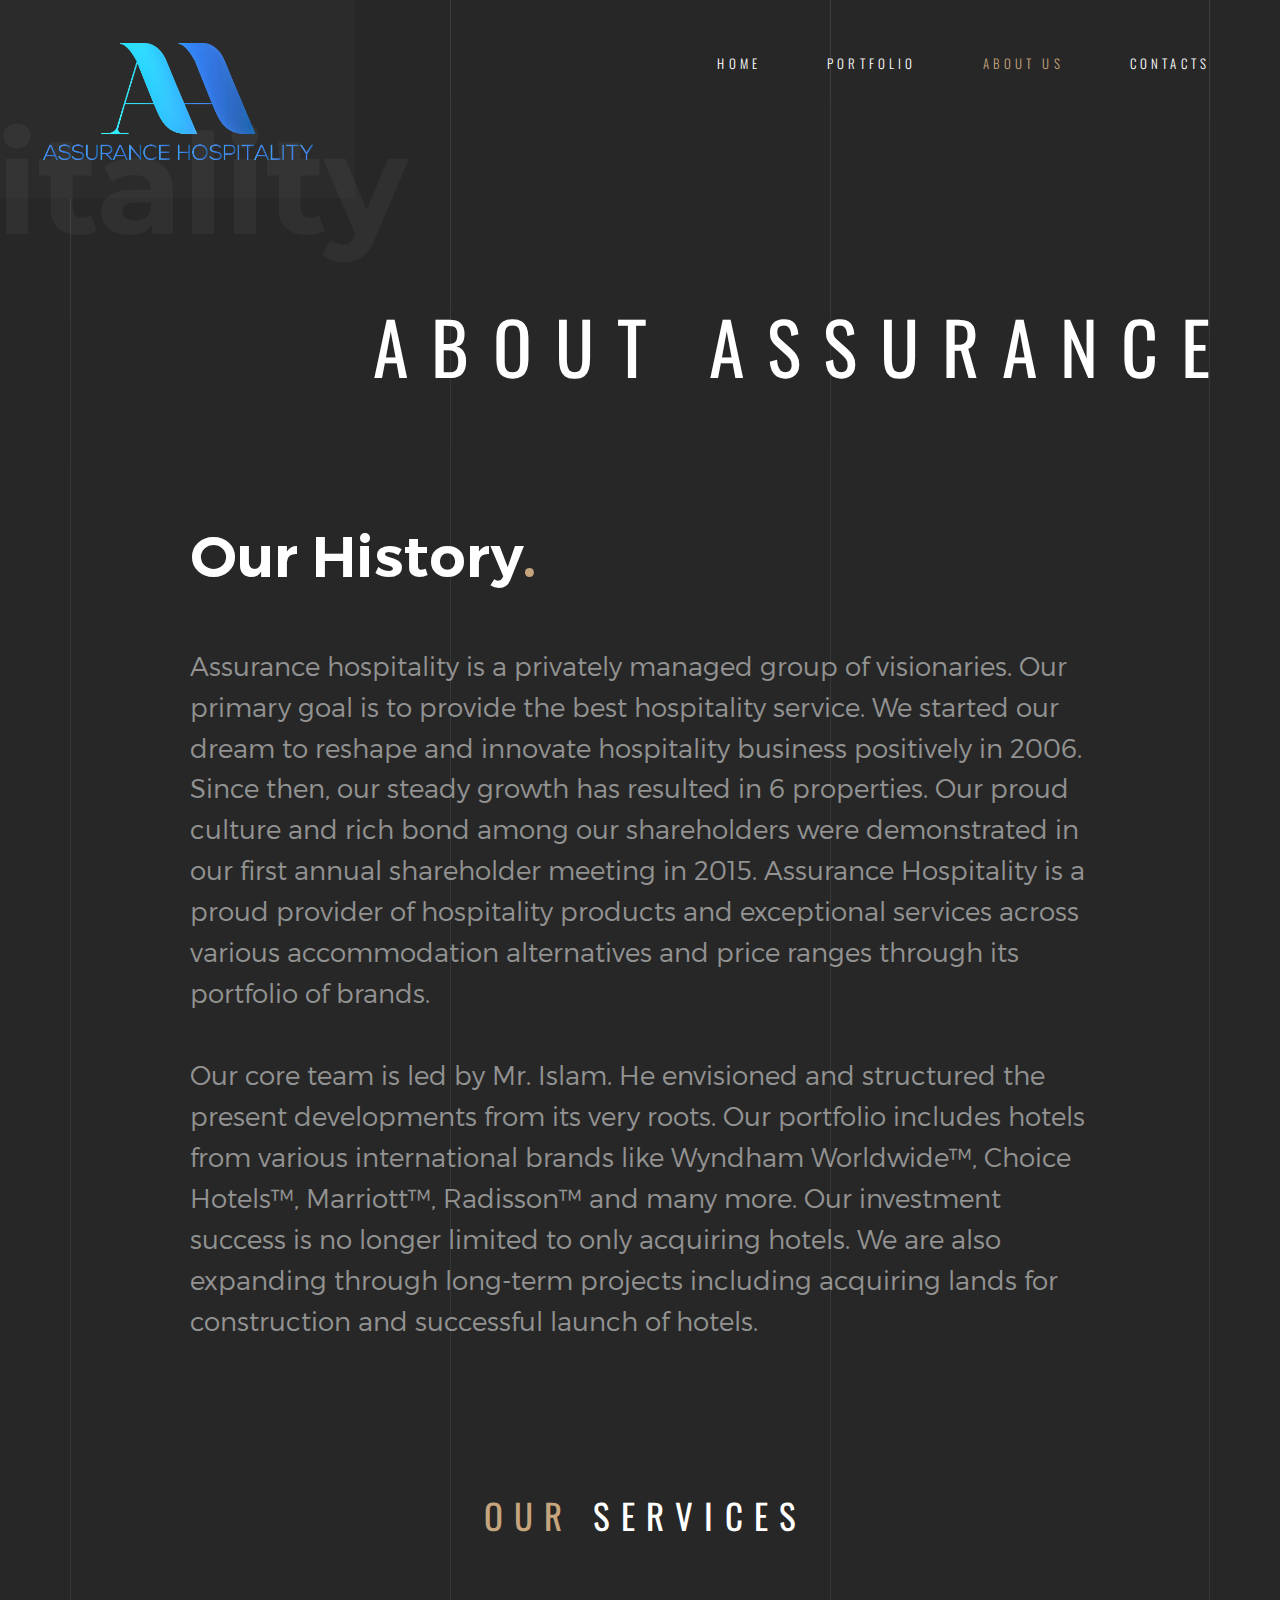
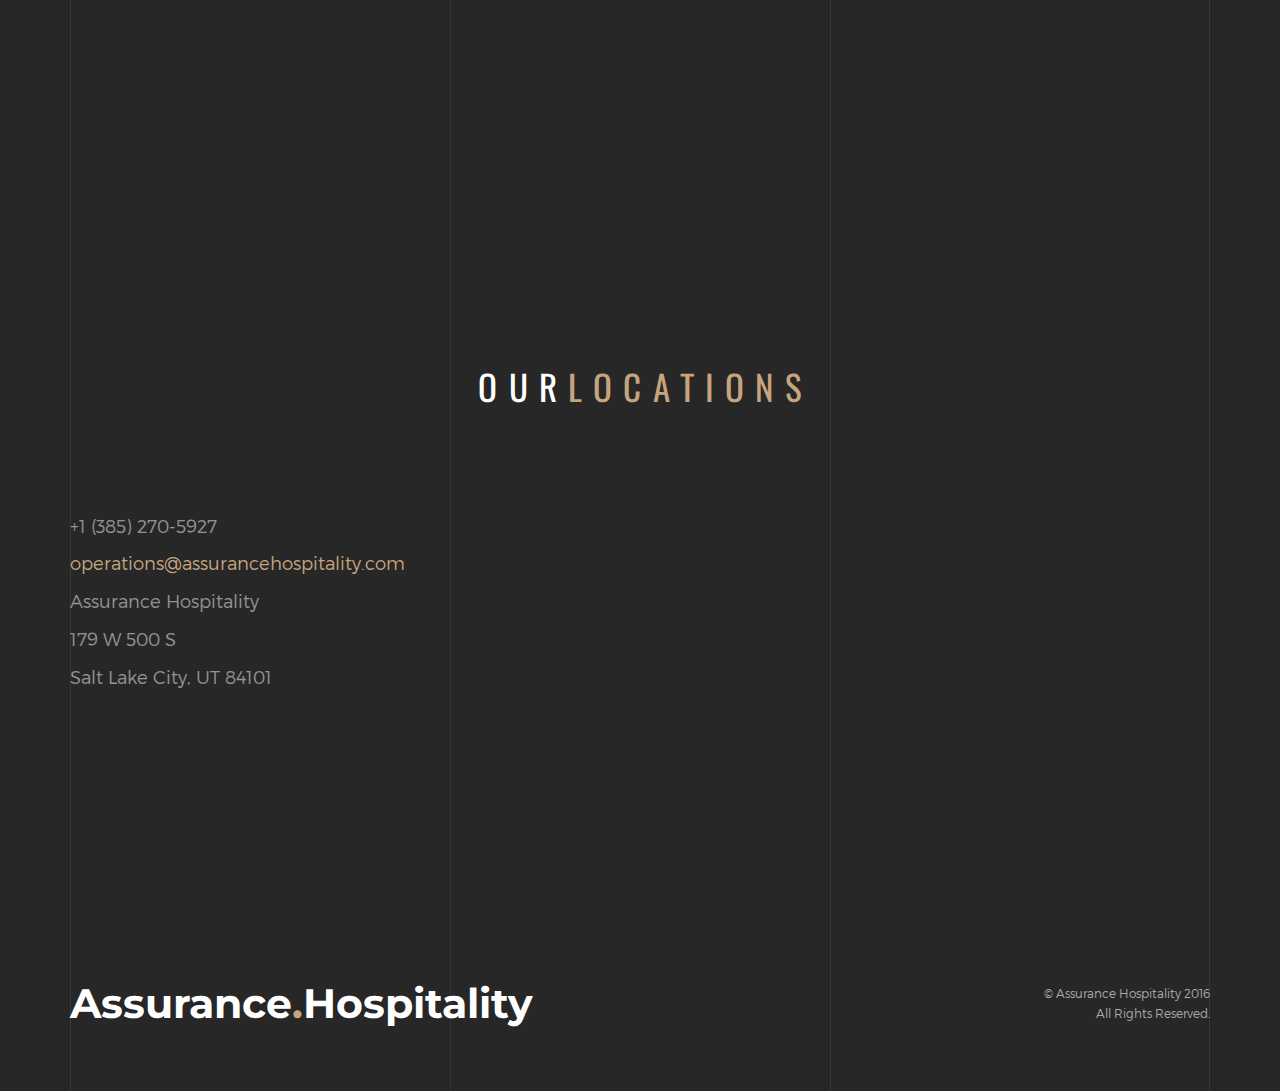
==== commit df69e21a: "Fixing code alignment on Current project page. Adding email tags" ====
--- a/about.html
+++ b/about.html
@@ -237,7 +237,9 @@
 			<div class="row-base row">
 				<div class="col-address col-base col-md-4">
 					+1 (385) 270-5927<br>
-					operations@assurancehospitality.com<br>
+          <a href="mailto:operations@assurancehospitality.com">
+            operations@assurancehospitality.com
+          </a><br/>
 					Assurance Hospitality<br> 
 					179 W 500 S<br>
 					Salt Lake City, UT 84101
@@ -414,7 +416,7 @@
               </a>
             </div>
             <div class="text-right-md col-base col-md-4">
-              © Assurance Hospitality 2016 </br> All Rights Reserved.
+              &copy; Assurance Hospitality 2016 </br> All Rights Reserved.
             </div>
           </div>
         </div>
--- a/css/style.css
+++ b/css/style.css
@@ -562,6 +562,12 @@
   text-align: center;
   margin:0;
   margin-left: 0.32em;
+}
+
+.section-subtitle {
+  font-family: 'Oswald', sans-serif;
+  text-align: center;
+  margin-top: 1em;
 }
 
 .fade-title-left,
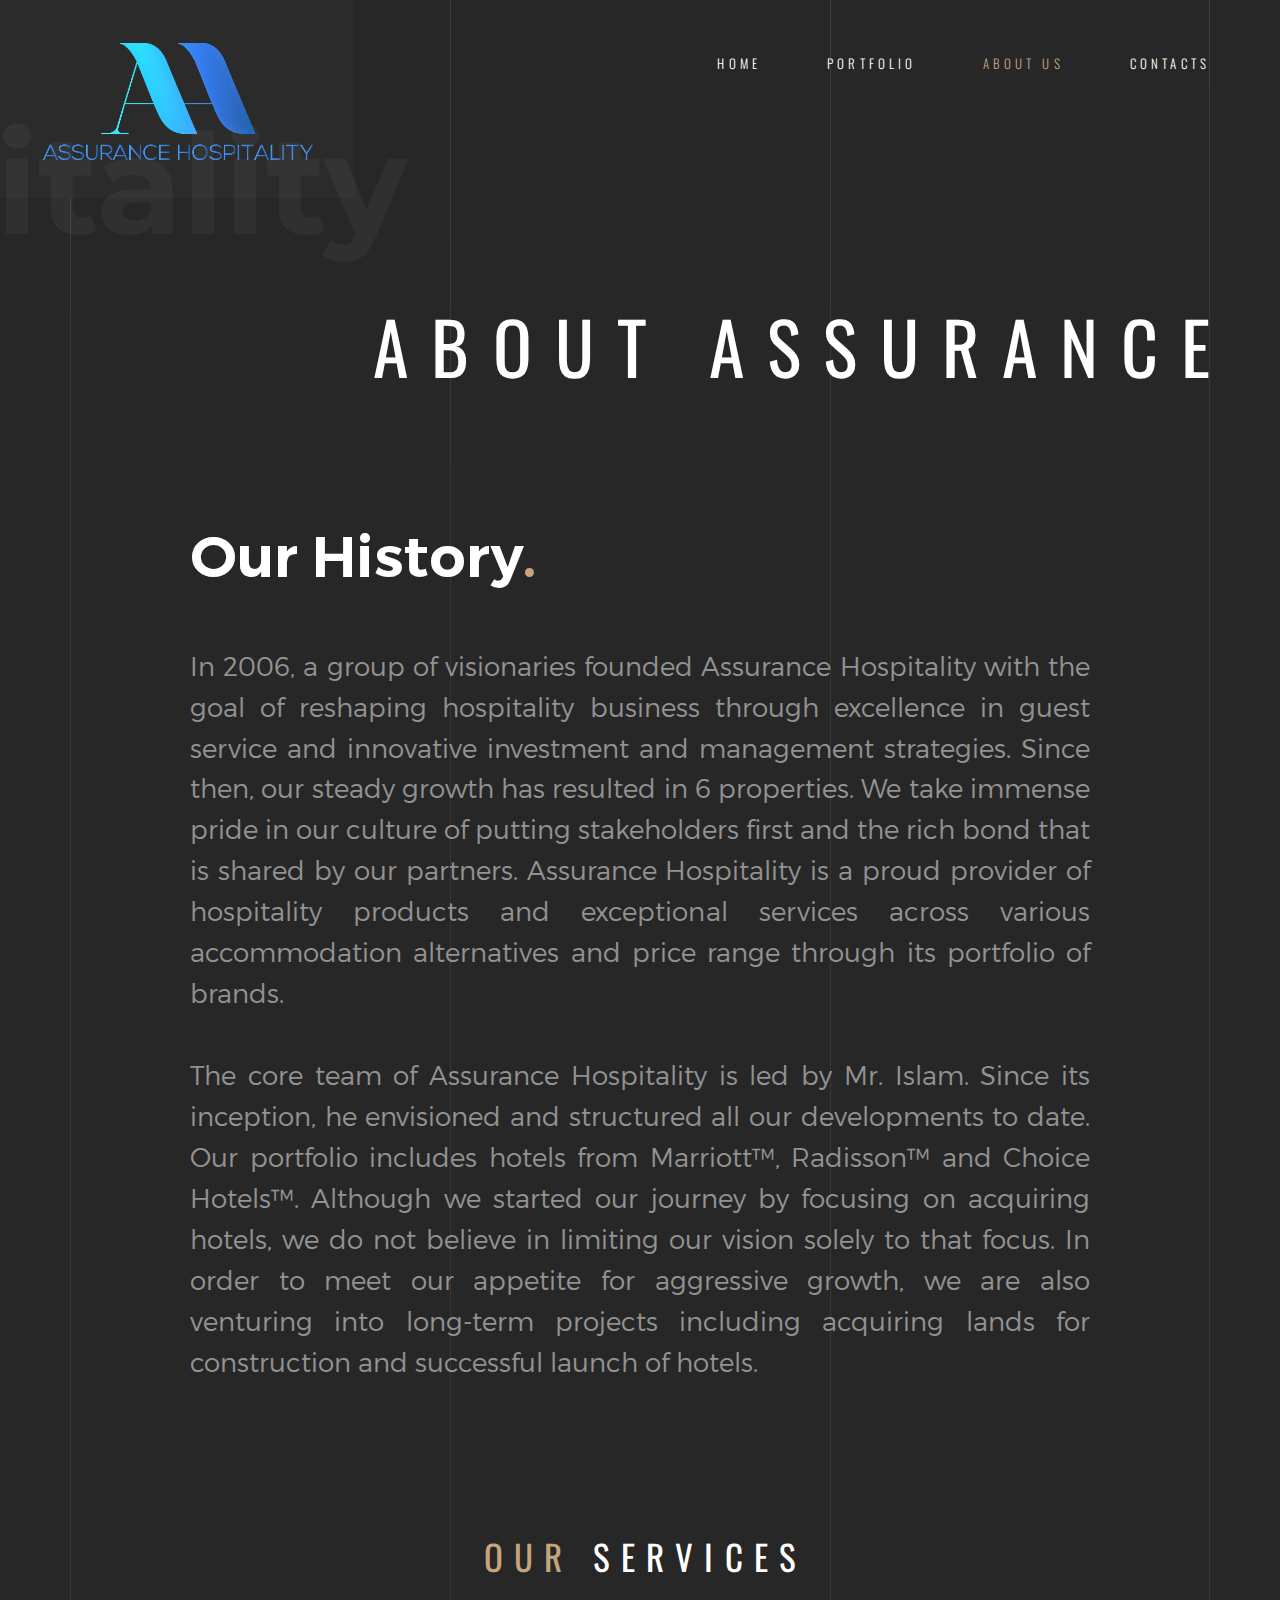
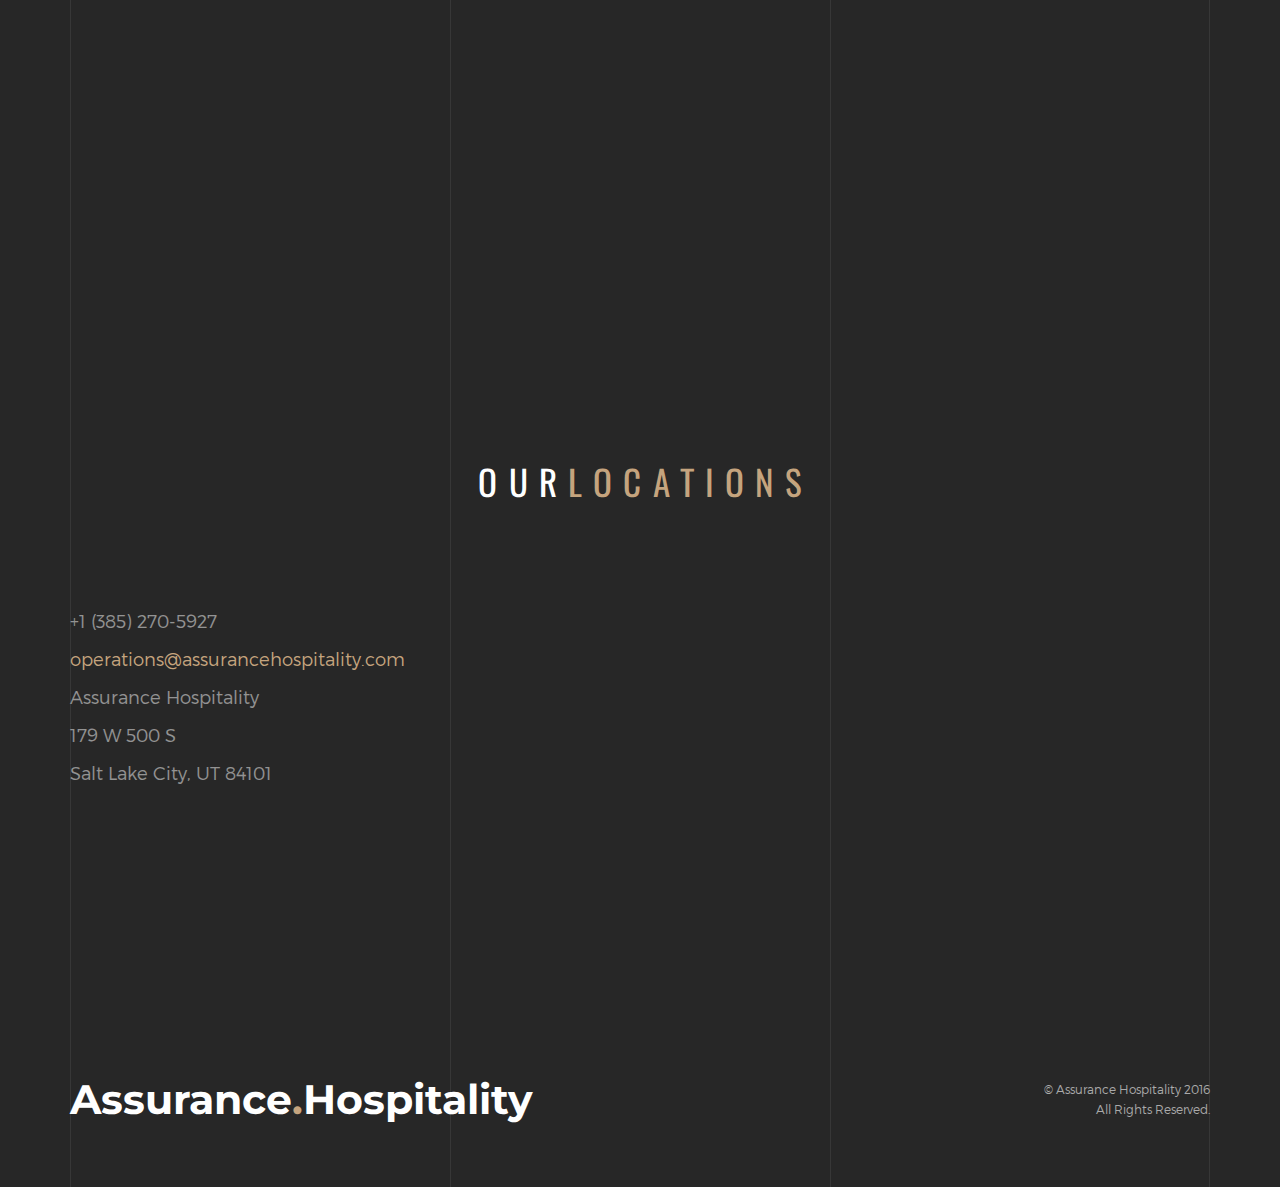
==== commit 84319bef: "Updating the ABOUT context with Tamanna's changes" ====
--- a/about.html
+++ b/about.html
@@ -174,11 +174,23 @@
         <div class="container">
           <div class="entry">
             <h3 class="entry-title">Our History<span class="text-primary">.</span></h3>
-            <p class="entry-text">Assurance hospitality is a privately managed group of visionaries. Our primary goal is to provide the best hospitality service. We started our dream to reshape and innovate hospitality business positively in 2006. Since then, our steady growth has resulted in 6 properties. Our proud culture and rich bond among our shareholders were demonstrated in our first annual shareholder meeting in 2015. Assurance Hospitality is a proud provider of hospitality products and exceptional services across various accommodation alternatives and price ranges through its portfolio of brands.
-
+            <p class="entry-text">
+              In 2006, a group of visionaries founded Assurance Hospitality with the goal of reshaping
+              hospitality business through excellence in guest service and innovative investment and
+              management strategies. Since then, our steady growth has resulted in 6 properties. We take
+              immense pride in our culture of putting stakeholders first and the rich bond that is shared by our
+              partners. Assurance Hospitality is a proud provider of hospitality products and exceptional
+              services across various accommodation alternatives and price range through its portfolio of
+              brands.
             </p>
-			<p class="entry-text">  Our core team is led by Mr. Islam. He envisioned and structured the present developments from its very roots. Our portfolio includes hotels from various international brands like Wyndham Worldwide™, Choice Hotels™, Marriott™, Radisson™ and many more. Our investment success is no longer limited to only acquiring hotels. We are also expanding through long-term projects including acquiring lands for construction and successful launch of hotels.
-			</p>
+      			<p class="entry-text">
+              The core team of Assurance Hospitality is led by Mr. Islam. Since its inception, he envisioned
+              and structured all our developments to date. Our portfolio includes hotels from Marriott™,
+              Radisson™ and Choice Hotels™. Although we started our journey by focusing on acquiring
+              hotels, we do not believe in limiting our vision solely to that focus. In order to meet our appetite
+              for aggressive growth, we are also venturing into long-term projects including acquiring lands for
+              construction and successful launch of hotels.
+            </p>
           </div>
         </div>
       </section>
@@ -203,8 +215,10 @@
                 <div class="service-item">
                   <img alt="" src="img/img-icon/icon-interiors.png">
                   <h4>Our Vision </h4>
-                  <p>Our vision is to maintain our aggressive growth while maintaining our core values and exceptional service to our guests. 
-                   </p>
+                  <p>
+                    Our vision is to maintain an aggressive growth while adhering to our 
+                    core values and exceptional service to our guests.
+                  </p>
                 </div>
               </div>
               <div class="clearfix visible-sm"></div>
@@ -212,13 +226,12 @@
                 <div class="service-item">
                   <img alt="" src="img/img-icon/icon-planing.png">
                   <h4>Our Core Values</h4>
-                  <p>Respect everyone, everywhere
-
-Hire, retain and empower employees
-
-Provide individual growth
-
-Outperform the competition</p>
+                  <ul>
+                    <li>Respect everyone, everywhere</li>
+                    <li>Provide excellent service to our guests</li>
+                    <li>Retain and empower employees with opportunities for individual growth</li>
+                    <li>Outperform the competition</li> 
+                  </ul>
                 </div>
               </div>
             </div>
--- a/css/style.css
+++ b/css/style.css
@@ -1264,6 +1264,7 @@
 .entry-text{
   font-size: 1.6em;
   line-height: 1.6;
+  text-align: justify;
 }
 
 .about .fade-title-left{
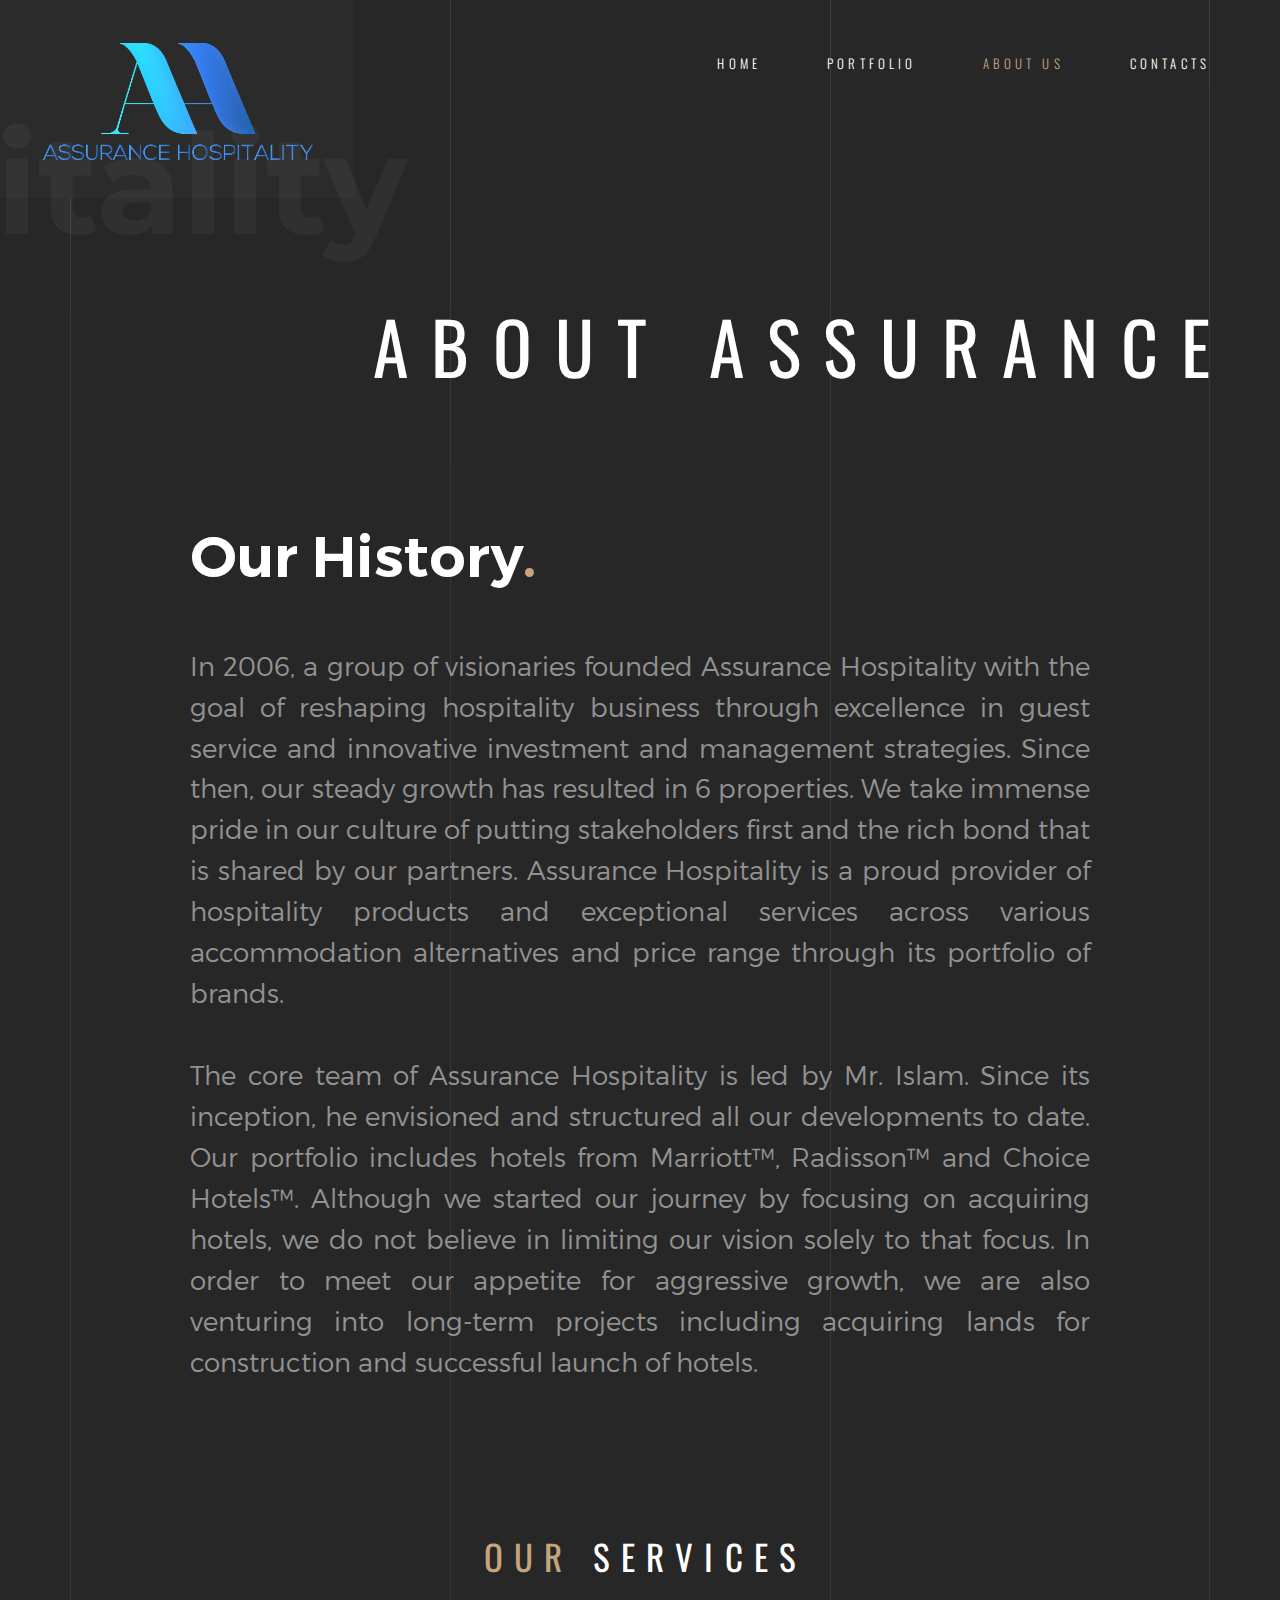
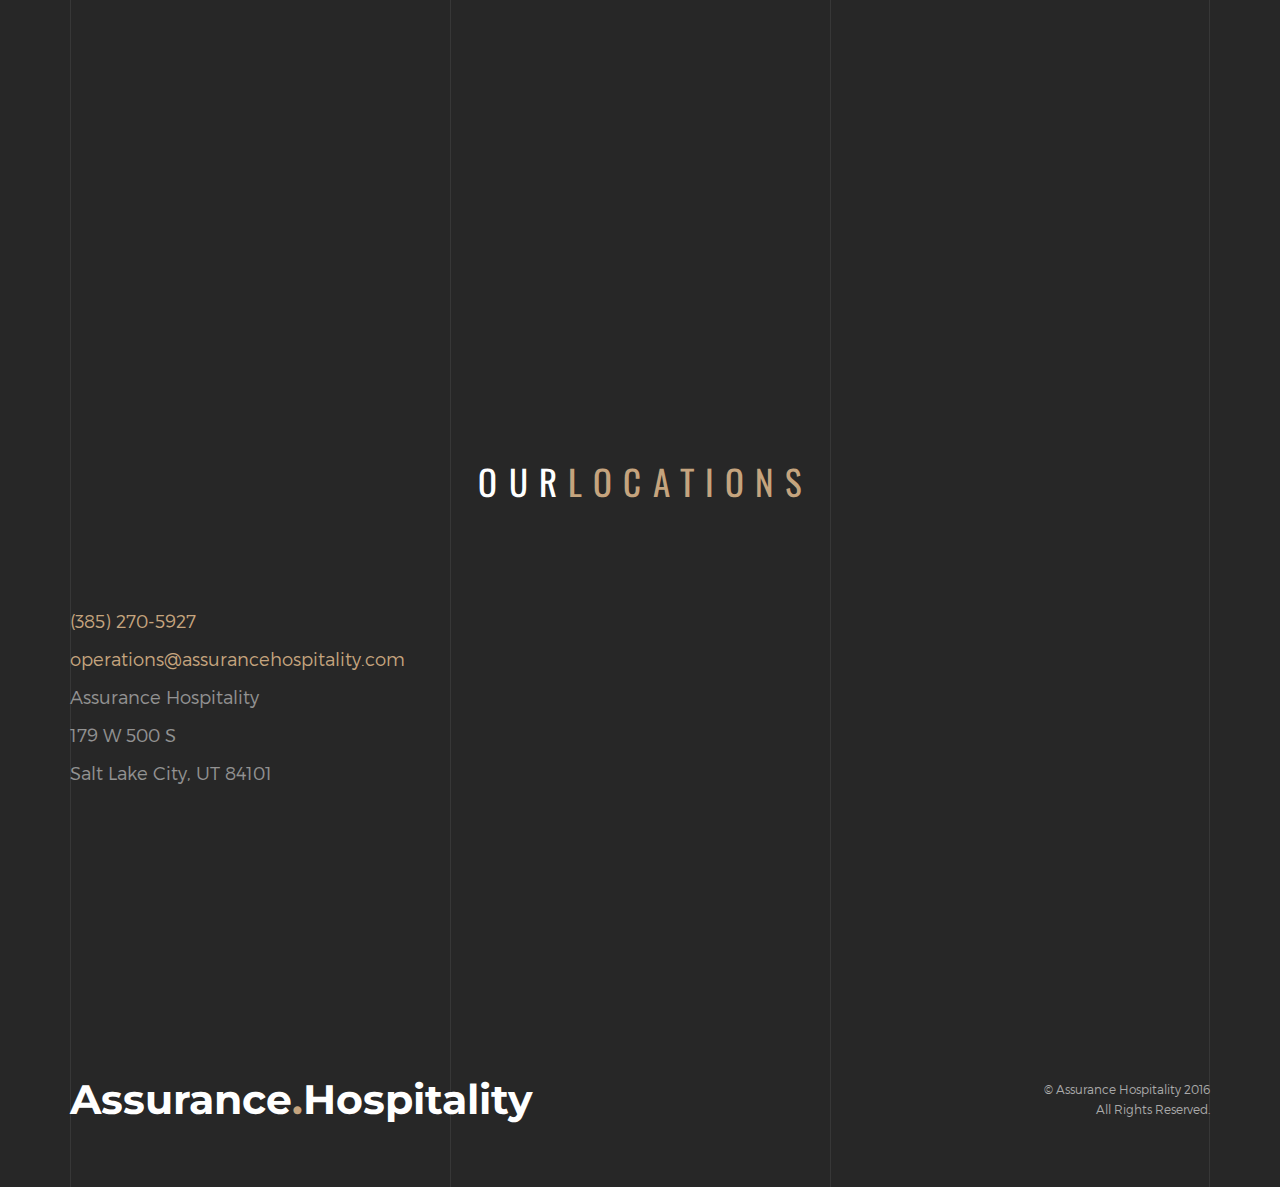
==== commit e7cd8377: "Updating company's contact info (adding tel: and email: link to code" ====
--- a/about.html
+++ b/about.html
@@ -249,7 +249,7 @@
           <div class="section-content">
 			<div class="row-base row">
 				<div class="col-address col-base col-md-4">
-					+1 (385) 270-5927<br>
+					<a href="tel:+13852705927">(385) 270-5927</a><br>
           <a href="mailto:operations@assurancehospitality.com">
             operations@assurancehospitality.com
           </a><br/>
--- a/css/style.css
+++ b/css/style.css
@@ -1575,6 +1575,24 @@
   transform:scale(1);
 }
 
+.current-properties .entry .entry-text {
+  font-size: 1.2em;
+}
+
+.current-properties .address-telephone {
+  text-align: center;
+  margin-top: 30px;
+}
+
+.current-properties .entry .entry-text strong {
+  line-height: 3em;
+}
+
+.current-properties .entry .entry-text ul {
+    list-style: circle;
+    padding-left: 50px;
+    margin-bottom: 25px;
+}
 
 
 /* 5.1 Carousel */
@@ -2267,8 +2285,12 @@
 }
 
 .contact-info-content{
-  padding: 5.5em 5.6em;
-  background-color:rgba(197,164,125, 0.95);
+  padding: 5.5em 5em;
+  background-color: rgba(193, 159, 117, 0.95);
+}
+
+.contact-info-content a{
+  color: #fff;
 }
 
 .contact-info-title{
